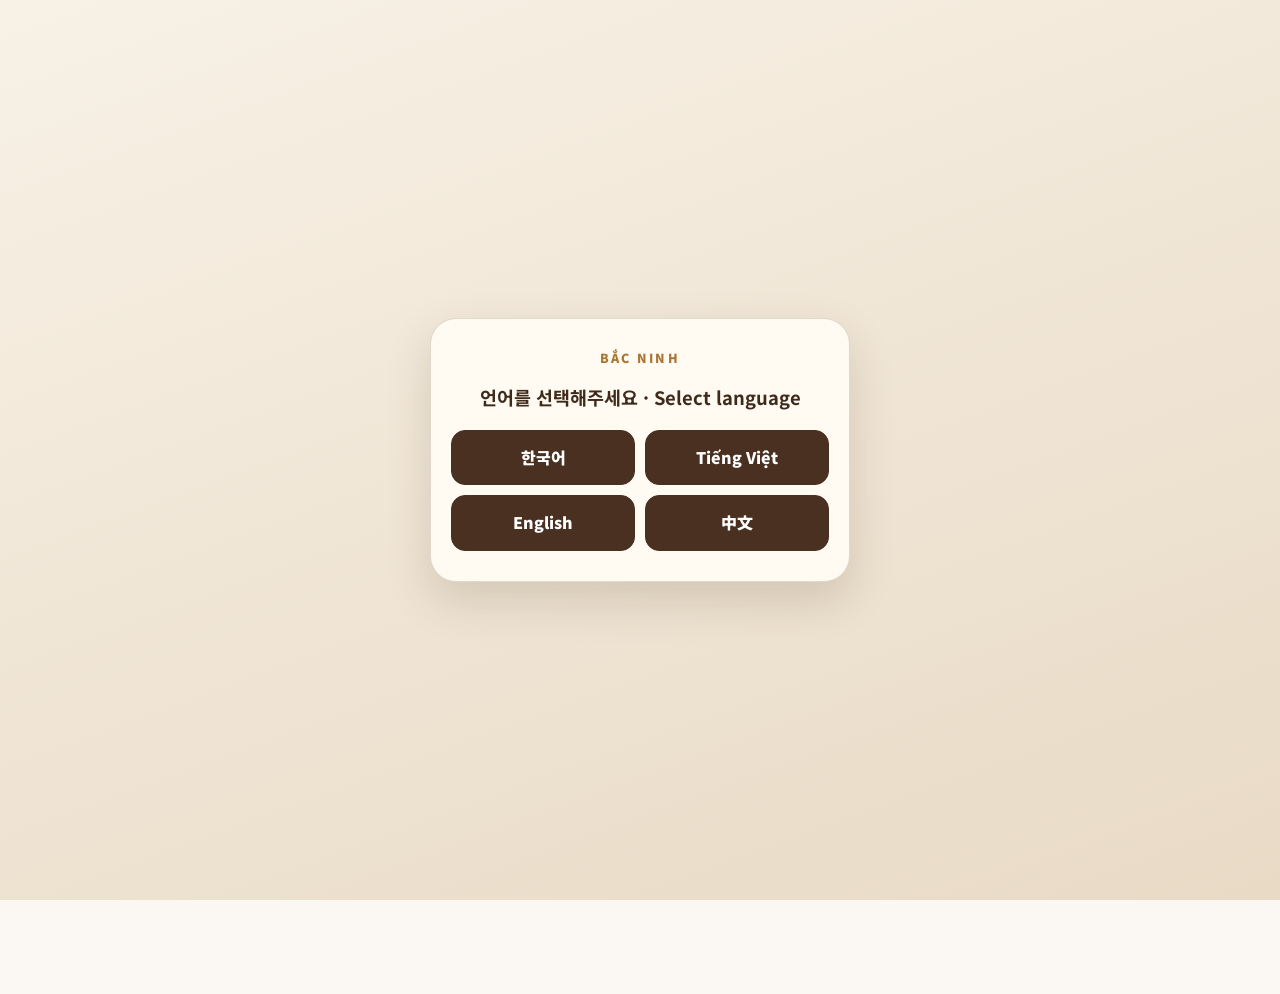
==== index.html @ 171c8b01 "Add files via upload" ====
<!doctype html>
<html lang="ko">
<head>
  <meta charset="utf-8" />
  <meta name="viewport" content="width=device-width, initial-scale=1, viewport-fit=cover" />
  <meta name="theme-color" content="#2b1708" />
  <title>족발신선생 박닌점 메뉴</title>
  <meta name="description" content="족발신선생 박닌점 태블릿 메뉴" />
  <link rel="manifest" href="./manifest.webmanifest" />
  <link rel="icon" type="image/png" sizes="32x32" href="./icons/favicon-32.png" />
  <link rel="apple-touch-icon" sizes="180x180" href="./icons/apple-touch-icon.png" />
  <meta name="mobile-web-app-capable" content="yes" />
  <meta name="apple-mobile-web-app-capable" content="yes" />
  <meta name="apple-mobile-web-app-status-bar-style" content="black-translucent" />
  <meta name="apple-mobile-web-app-title" content="족발신선생" />
  <link rel="preconnect" href="https://fonts.googleapis.com">
  <link rel="preconnect" href="https://fonts.gstatic.com" crossorigin>
  <link href="https://fonts.googleapis.com/css2?family=Noto+Sans+KR:wght@400;500;600;700;800;900&family=Noto+Sans:wght@400;500;700;800&display=swap" rel="stylesheet">
  <link rel="stylesheet" href="css/style.css?v=20260714-4" />
</head>
<body>
  <section id="langScreen" class="lang-screen">
    <div class="lang-box">
      <img class="lang-logo" src="logo.png" alt="족발신선생" onerror="this.style.display='none'">
      <p class="branch">Bắc Ninh</p>
      <h1>언어를 선택해주세요 · Select language</h1>
      <div class="lang-grid">
        <button type="button" data-lang="ko">한국어</button>
        <button type="button" data-lang="vi">Tiếng Việt</button>
        <button type="button" data-lang="en">English</button>
        <button type="button" data-lang="zh">中文</button>
      </div>
    </div>
  </section>

  <div id="app" class="app hidden">
    <header class="topbar">
      <div class="brand-wrap">
        <img class="logo" src="logo.png" alt="족발신선생" onerror="this.style.display='none'">
        <div class="store-text">
          <strong data-t="storeName">족발신선생 박닌점</strong>
          <span>JOKBAL HOUSE · BẮC NINH</span>
        </div>
      </div>
      <div class="top-actions">
        <div class="quick-lang" aria-label="language selector">
          <button type="button" data-switch-lang="ko">KR</button>
          <button type="button" data-switch-lang="vi">VN</button>
          <button type="button" data-switch-lang="en">EN</button>
          <button type="button" data-switch-lang="zh">中文</button>
        </div>
        <a class="map-btn" href="https://maps.app.goo.gl/QWM1S2fRp7ZgiRug9" target="_blank" rel="noopener">📍 <span data-t="map">지도</span></a>
      </div>
    </header>

    <div class="layout">
      <aside class="sidebar">
        <nav id="sideNav" class="side-nav" aria-label="menu categories"></nav>
      </aside>

      <div class="main-panel">
        <section id="hallService" class="service-banner" role="note" aria-live="polite">
          <div class="service-icon" aria-hidden="true">🎁</div>
          <div class="service-copy">
            <span class="service-eyebrow" data-t="freeServiceTarget">적용 메인메뉴 주문 고객</span>
            <strong data-t="freeServiceTitle">홀 무료 서비스</strong>
            <p class="service-choice-title" data-t="freeServiceChoiceTitle">아래 2개 중 1개를 선택해주세요</p>
            <div class="service-choice-row">
              <span class="service-choice"><b aria-hidden="true">🍜</b><span data-t="freeServiceNoodle">쟁반국수</span></span>
              <em data-t="freeServiceOr">또는</em>
              <span class="service-choice"><b aria-hidden="true">🍕</b><span data-t="freeServicePizza">고르곤졸라피자</span></span>
            </div>
            <p class="service-plus" data-t="freeServiceIncluded">+ 짬뽕순두부 + 계란찜도 함께 무료</p>
            <small data-t="freeServiceNote">※ 미니족 메뉴 · 1인 메뉴 · 식사 메뉴 제외</small>
          </div>
          <span class="service-tag" data-t="dineInOnly">홀 식사 한정</span>
        </section>

        <section class="hero">
          <img src="images/half-oven.jpg" alt="화덕 반반메뉴">
          <div class="hero-shade"></div>
          <div class="hero-copy">
            <span data-t="heroKicker">🔥 500°C 화덕의 맛</span>
            <h1 data-t="heroTitle">화덕 반반메뉴</h1>
            <p data-t="heroDescription">족발 · 보쌈 · 매운족발 · 냉채족발 · 매운보쌈 · 화덕족발 · 화덕보쌈 중 2가지 선택</p>
          </div>
        </section>

        <nav id="catNav" class="cat-nav" aria-label="menu categories"></nav>
        <main id="menu" class="menu"></main>
      </div>
    </div>
  </div>

  <div id="photoModal" class="modal hidden" role="dialog" aria-modal="true">
    <button id="modalClose" class="modal-close" type="button" aria-label="close">×</button>
    <img id="modalImg" alt="menu photo">
    <div id="modalCaption" class="modal-caption"></div>
  </div>
  <button id="toTop" class="to-top hidden" type="button" aria-label="top">▲</button>
  <script src="js/app.js?v=20260714-4"></script>
  <script src="js/pwa.js?v=20260714-1"></script>
</body>
</html>
---- css/style.css ----
:root{
  --bg:#15110e; --bg2:#1b1714; --panel:rgba(43,35,29,.72); --panel2:#2d241d;
  --gold:#d4a45f; --gold2:#f3cf8d; --text:#fff4e6; --muted:#bcae9c;
  --red:#c62828; --line:rgba(212,164,95,.22); --shadow:0 14px 34px rgba(0,0,0,.42);
  --radius:20px; --font:'Noto Sans KR','Noto Sans',system-ui,sans-serif;
}
*{box-sizing:border-box;margin:0;padding:0;-webkit-tap-highlight-color:transparent}
html{scroll-behavior:smooth}
body{background:radial-gradient(circle at 50% -120px,rgba(212,164,95,.18),transparent 330px),linear-gradient(180deg,#211914 0%,var(--bg) 42%,#120f0d 100%);color:var(--text);font-family:var(--font);line-height:1.45;word-break:keep-all;overflow-wrap:break-word}
button,a{font:inherit;color:inherit}a{text-decoration:none}button{border:0;background:none;cursor:pointer}.hidden{display:none!important}
.lang-screen{min-height:100svh;display:grid;place-items:center;padding:24px;background:radial-gradient(circle at 50% 0%,rgba(212,164,95,.24),transparent 42%),linear-gradient(180deg,#211914,#120f0d)}
.lang-box{width:min(420px,100%);text-align:center;background:linear-gradient(180deg,rgba(48,38,30,.92),rgba(31,24,19,.96));border:1px solid rgba(212,164,95,.3);border-radius:26px;padding:30px 20px;box-shadow:var(--shadow)}
.lang-logo{width:min(260px,72vw);height:auto;margin-bottom:12px}.branch{color:var(--gold2);font-weight:900;letter-spacing:.18em;text-transform:uppercase;font-size:.78rem}.lang-box h1{font-size:1.15rem;margin:16px 0 20px}.lang-grid{display:grid;grid-template-columns:1fr 1fr;gap:10px}.lang-grid button{padding:15px 8px;border-radius:14px;background:var(--gold);color:#20140d;font-weight:900;font-size:1rem;border:1px solid var(--gold);box-shadow:0 8px 18px rgba(0,0,0,.22)}
.app{max-width:560px;margin:0 auto;min-height:100svh;background:linear-gradient(180deg,rgba(33,25,20,.78),rgba(21,17,14,.96) 260px)}
.top{padding:14px 14px 10px;position:relative}.top-inner{display:flex;align-items:center;gap:10px}.logo{width:82px;max-height:44px;object-fit:contain}.store-text{min-width:0;flex:1}.store-text strong{display:block;font-size:1rem;color:var(--gold2)}.store-text span{display:block;color:var(--muted);font-size:.76rem;white-space:nowrap;overflow:hidden;text-overflow:ellipsis}.small-btn{width:38px;height:38px;border-radius:999px;border:1px solid var(--line);background:rgba(255,255,255,.05);display:grid;place-items:center;font-size:1.05rem;box-shadow:0 6px 18px rgba(0,0,0,.22)}
.action-row{display:grid;grid-template-columns:1fr 1fr;gap:10px;margin-top:12px}.action{text-align:center;border-radius:15px;padding:13px 10px;font-weight:900}.call{background:var(--gold);color:#20140d}.delivery{border:1.5px solid var(--gold);color:var(--gold2);background:rgba(212,164,95,.06)}
.cat-nav{position:sticky;top:0;z-index:20;display:flex;gap:8px;overflow-x:auto;padding:10px 12px;background:rgba(18,15,13,.92);backdrop-filter:blur(10px);border-top:1px solid var(--line);border-bottom:1px solid var(--line);scrollbar-width:none}.cat-nav::-webkit-scrollbar{display:none}.cat-nav button{flex:0 0 auto;display:flex;align-items:center;gap:5px;padding:8px 14px;border-radius:999px;border:1px solid var(--line);color:var(--muted);font-weight:800;font-size:.86rem;white-space:nowrap}.cat-nav button.active{background:var(--gold);color:#20140d;border-color:var(--gold)}
.menu{padding:14px 12px 34px}.section-title{font-size:1.08rem;margin:20px 4px 12px;color:var(--gold2);font-weight:900;display:flex;align-items:center;gap:9px;letter-spacing:-.02em}.section-title:after{content:'';height:1px;background:linear-gradient(90deg,var(--line),transparent);flex:1}.card-grid{display:grid;grid-template-columns:1fr 1fr;gap:11px;margin-bottom:8px}.cat-recommend{grid-template-columns:1fr;gap:14px}.card{background:linear-gradient(180deg,rgba(45,36,29,.78),rgba(32,25,20,.84));border:1px solid rgba(212,164,95,.2);border-radius:var(--radius);overflow:hidden;box-shadow:0 8px 24px rgba(0,0,0,.28);margin-bottom:0}.photo-wrap{position:relative;aspect-ratio:16/10;background:#120c09;overflow:hidden}.photo-wrap img{width:100%;height:100%;object-fit:cover;display:block;transform:scale(1.01)}.photo-wrap:after{content:'';position:absolute;inset:auto 0 0;height:46%;background:linear-gradient(180deg,transparent,rgba(0,0,0,.38));pointer-events:none}.photo-wrap .placeholder{position:absolute;inset:0;display:grid;place-items:center;color:var(--muted);background:linear-gradient(135deg,#241811,#332318);font-weight:900;font-size:.84rem}.photo-wrap.no-image{cursor:default}.photo-wrap.no-image:after{display:none}.badges{position:absolute;left:8px;top:8px;display:flex;gap:5px;flex-wrap:wrap;z-index:2}.badge{padding:4px 8px;border-radius:999px;font-size:.62rem;font-weight:900;box-shadow:0 4px 10px rgba(0,0,0,.35)}.badge.best{background:linear-gradient(180deg,var(--gold2),var(--gold));color:#20140d}.badge.spicy{background:var(--red);color:white}.body{padding:10px 10px 11px}.name-row{display:flex;align-items:flex-start;justify-content:space-between;gap:10px}.name{font-size:.94rem;font-weight:900;line-height:1.24;color:var(--gold2);letter-spacing:-.03em}.subname{color:var(--muted);font-size:.68rem;margin-top:3px;line-height:1.28;display:-webkit-box;-webkit-line-clamp:2;-webkit-box-orient:vertical;overflow:hidden}.price-list{margin-top:8px;display:grid;gap:3px}.price-line{display:flex;justify-content:space-between;align-items:center;border-top:1px solid rgba(255,255,255,.07);padding-top:4px;font-weight:900;font-size:.79rem;gap:4px}.price-line span:first-child{color:var(--muted);font-weight:800}.price-line strong{color:#fff7ed}.price-line.single{border-top:0;padding-top:0;font-size:.88rem}.toggle{width:100%;margin-top:10px;border-radius:11px;border:1px solid rgba(212,164,95,.26);padding:8px 5px;color:var(--gold2);font-weight:900;background:rgba(212,164,95,.07);font-size:.78rem}.detail{display:grid;grid-template-rows:0fr;transition:grid-template-rows .28s ease;margin-top:0;color:var(--muted);font-size:.78rem}.detail>*{overflow:hidden}.card.open .detail{grid-template-rows:1fr;margin-top:10px;border-top:1px solid var(--line);padding-top:10px}.detail-block+.detail-block{margin-top:10px}.detail-title{color:var(--gold2);font-weight:900;margin-bottom:4px}.detail ul{padding-left:18px}.desc{margin-top:8px;color:var(--muted)}
.card.open{grid-column:1/-1}.card.open .photo-wrap{aspect-ratio:16/9}.card.featured{grid-column:1/-1;border-radius:24px;background:linear-gradient(180deg,#34251a,#201610);border-color:rgba(243,207,141,.46);box-shadow:0 18px 44px rgba(0,0,0,.5)}.card.featured .photo-wrap{aspect-ratio:16/9}.card.featured .body{padding:15px 15px 16px}.card.featured .name{font-size:1.22rem}.card.featured .subname{font-size:.8rem;-webkit-line-clamp:3}.card.featured .price-line{font-size:.95rem;padding-top:6px}.card.featured .toggle{font-size:.88rem;padding:11px 6px}.card.featured .badge{font-size:.72rem;padding:6px 10px}.card.featured.open .photo-wrap{aspect-ratio:16/9}
.footer{border-top:1px solid var(--line);padding:24px 14px 38px;text-align:center;color:var(--muted);font-size:.78rem}.footer strong{display:block;color:var(--gold2);font-size:.95rem;margin-bottom:4px}.modal{position:fixed;inset:0;z-index:60;background:rgba(0,0,0,.94);display:grid;place-items:center;padding:18px}.modal img{max-width:100%;max-height:82svh;border-radius:12px;object-fit:contain}.modal-close{position:fixed;right:14px;top:10px;width:44px;height:44px;border-radius:999px;background:rgba(255,255,255,.12);font-size:32px;line-height:1}.modal-caption{position:fixed;left:16px;right:16px;bottom:18px;text-align:center;color:var(--text);font-weight:900}.to-top{position:fixed;right:14px;bottom:18px;z-index:30;width:44px;height:44px;border-radius:999px;background:var(--gold);color:#20140d;font-weight:900;box-shadow:var(--shadow)}
@media (min-width:560px){.app{border-left:1px solid var(--line);border-right:1px solid var(--line)}}@media (max-width:360px){.card-grid{gap:8px}.menu{padding-left:9px;padding-right:9px}.price-line{font-size:.72rem}.name{font-size:.86rem}.card.featured .name{font-size:1.1rem}}
.card.text-only{background:linear-gradient(180deg,rgba(50,39,31,.78),rgba(31,24,19,.86));border-style:solid}
.card.text-only .body{padding:14px 12px 13px;min-height:136px;display:flex;flex-direction:column}
.card.text-only .name{font-size:1rem}
.card.text-only .price-list{margin-top:10px}
.card.text-only .toggle{margin-top:auto}
.inline-badges{display:flex;gap:6px;flex-wrap:wrap;margin-bottom:8px}
.inline-badges .badge{position:static;display:inline-flex;align-items:center;width:max-content}
.card.text-only.open{grid-column:1/-1}
.card.text-only.open .body{min-height:0}
.add-cart{width:100%;margin-top:8px;border-radius:11px;padding:9px 5px;background:linear-gradient(180deg,var(--gold2),var(--gold));color:#20140d;font-weight:950;font-size:.78rem;box-shadow:0 8px 18px rgba(0,0,0,.18)}
.card.featured .add-cart{font-size:.9rem;padding:12px 6px}
.cart-fab{position:fixed;left:50%;bottom:14px;transform:translateX(-50%);z-index:42;display:flex;align-items:center;gap:7px;border-radius:999px;background:rgba(33,25,20,.96);border:1.5px solid var(--gold);color:var(--gold2);padding:11px 15px;font-weight:950;box-shadow:0 14px 34px rgba(0,0,0,.48);backdrop-filter:blur(10px)}
.cart-fab b{min-width:22px;height:22px;border-radius:999px;background:var(--gold);color:#20140d;display:grid;place-items:center;font-size:.78rem}.cart-fab.has-items{background:linear-gradient(180deg,#3a2a1d,#211610)}
.to-top{bottom:76px}.sheet{position:fixed;inset:0;z-index:80;background:rgba(0,0,0,.58);display:flex;align-items:flex-end;justify-content:center;padding:12px}.sheet-card{width:min(560px,100%);max-height:88svh;overflow:auto;background:linear-gradient(180deg,#2f251e,#17120f);border:1px solid rgba(212,164,95,.32);border-radius:24px;box-shadow:0 22px 60px rgba(0,0,0,.62);padding:16px}.sheet-head{display:flex;align-items:center;justify-content:space-between;gap:12px;margin-bottom:12px}.sheet-head strong{color:var(--gold2);font-size:1.05rem}.sheet-head button{width:36px;height:36px;border-radius:999px;background:rgba(255,255,255,.08);font-size:24px;line-height:1}.order-name{padding:11px 12px;border-radius:14px;background:rgba(255,255,255,.05);border:1px solid rgba(255,255,255,.08);margin-bottom:12px}.order-name strong{display:block;color:#fff7ed;font-size:.98rem;line-height:1.35}.choose-title{grid-column:1/-1;color:var(--gold2);font-weight:950;font-size:.86rem;margin:6px 0 2px}.chooser,.half-chooser{display:grid;grid-template-columns:1fr 1fr;gap:8px;margin-bottom:12px}.chooser button,.half-chooser button{border:1px solid rgba(212,164,95,.24);background:rgba(255,255,255,.045);border-radius:13px;padding:10px 9px;text-align:left;color:var(--text);font-weight:850;font-size:.8rem}.chooser button{display:flex;justify-content:space-between;gap:8px;align-items:center}.chooser button strong{color:#fff7ed;white-space:nowrap}.chooser button.selected,.half-chooser button.selected{background:var(--gold);border-color:var(--gold);color:#20140d}.chooser button.selected strong{color:#20140d}.half-chooser{grid-template-columns:1fr}.qty-row{display:flex;align-items:center;justify-content:space-between;border-top:1px solid var(--line);border-bottom:1px solid var(--line);padding:12px 0;margin:6px 0 14px;color:var(--gold2);font-weight:950}.qty-row div{display:flex;align-items:center;gap:12px}.qty-row button,.cart-qty button{width:34px;height:34px;border-radius:999px;background:rgba(255,255,255,.08);border:1px solid var(--line);font-weight:950}.sheet-actions{display:grid;grid-template-columns:1fr 1fr;gap:9px}.sheet-actions button{border-radius:14px;padding:12px 8px;font-weight:950}.sheet-actions .ghost{border:1px solid var(--line);color:var(--gold2);background:rgba(212,164,95,.06)}.sheet-actions .primary{background:var(--gold);color:#20140d}.staff-note{font-size:.8rem;color:var(--muted);background:rgba(255,255,255,.045);border:1px solid rgba(255,255,255,.07);border-radius:13px;padding:10px 11px;margin-bottom:10px}.cart-items{display:grid;gap:9px;margin:10px 0}.cart-empty{padding:26px 10px;text-align:center;color:var(--muted);border:1px dashed var(--line);border-radius:15px}.cart-item{display:grid;grid-template-columns:1fr auto;gap:10px;align-items:center;background:rgba(255,255,255,.045);border:1px solid rgba(255,255,255,.08);border-radius:15px;padding:11px}.cart-item-main strong{display:block;color:#fff7ed;font-size:.88rem;line-height:1.35}.cart-item-main span,.cart-option{display:block;color:var(--muted);font-size:.76rem;margin-top:3px;line-height:1.35}.cart-item-main em{display:block;color:var(--gold2);font-style:normal;font-weight:950;font-size:.82rem;margin-top:5px}.cart-qty{display:flex;align-items:center;gap:8px}.cart-qty b{min-width:20px;text-align:center}.cart-total{display:flex;justify-content:space-between;align-items:center;border-top:1px solid var(--line);padding-top:13px;margin-top:8px;margin-bottom:12px;font-weight:950}.cart-total span{color:var(--gold2)}.cart-total strong{font-size:1.12rem;color:#fff7ed}
@media (max-width:360px){.cart-fab{font-size:.86rem;padding:10px 12px}.chooser{grid-template-columns:1fr}.sheet{padding:8px}.sheet-card{border-radius:20px;padding:13px}.cart-item{grid-template-columns:1fr}.cart-qty{justify-content:flex-end}}


/* v8 tablet cart UX */
.toggle{display:none!important}
.detail{display:none!important}
.add-cart{margin-top:12px!important;padding:12px 8px!important;border-radius:14px!important;font-size:.86rem!important;letter-spacing:-.01em!important;box-shadow:0 10px 22px rgba(212,164,95,.22), inset 0 1px 0 rgba(255,255,255,.28)!important}
.card.featured .add-cart{font-size:1rem!important;padding:14px 10px!important}
.card.text-only .add-cart{margin-top:12px!important}
.half-chooser button{display:flex;justify-content:space-between;gap:10px;align-items:center;text-align:left}
.half-chooser button strong{white-space:nowrap;color:#fff7ed}

/* v9 staff confirmation + clearer POS entry */
.sheet-actions.three{grid-template-columns:.8fr 1fr 1.25fr}
.cart-option-list{display:block;color:#fff7ed;font-size:.82rem;margin-top:6px;line-height:1.45;font-weight:850}
.cart-qty-text{color:var(--gold2)!important;font-weight:950!important;font-size:.82rem!important;margin-top:5px!important}
.staff-card{max-height:92svh}
.staff-items{display:grid;gap:10px;margin:12px 0}
.staff-item{display:grid;grid-template-columns:32px 1fr auto;gap:10px;align-items:center;background:rgba(255,255,255,.055);border:1px solid rgba(255,255,255,.09);border-radius:16px;padding:12px}
.staff-no{width:32px;height:32px;border-radius:999px;background:var(--gold);color:#20140d;display:grid;place-items:center;font-weight:950}
.staff-main strong{display:block;color:#fff7ed;font-size:.98rem;line-height:1.35}
.staff-options{margin-top:6px;color:#fff7ed;font-weight:900;font-size:.9rem;line-height:1.5}
.staff-size{margin-top:5px;color:var(--muted);font-size:.82rem;font-weight:850}
.staff-price{margin-top:6px;color:var(--gold2);font-weight:950;font-size:.88rem}
.staff-qty{min-width:58px;text-align:center;color:var(--muted);font-size:.74rem;font-weight:900}
.staff-qty b{display:block;color:#fff7ed;font-size:1.55rem;line-height:1.1;margin-top:2px}
@media (max-width:360px){.sheet-actions.three{grid-template-columns:1fr}.staff-item{grid-template-columns:28px 1fr}.staff-qty{grid-column:2;display:flex;align-items:center;gap:8px;text-align:left}.staff-qty b{font-size:1.3rem}}
.head-actions{display:flex;align-items:center;gap:8px}.sheet-head .staff-mini{width:auto;height:32px;border-radius:999px;padding:0 11px;font-size:.72rem;font-weight:950;background:rgba(212,164,95,.10);border:1px solid rgba(212,164,95,.28);color:var(--gold2);line-height:1}.cart-actions{grid-template-columns:.75fr 1.25fr}.cart-actions .primary{font-size:1.02rem;box-shadow:0 10px 24px rgba(212,164,95,.18)}
@media (max-width:360px){.cart-actions{grid-template-columns:1fr}.head-actions{gap:5px}.sheet-head .staff-mini{padding:0 9px}}


/* v13: faster tablet ordering UX */
.name{font-size:1.12rem!important;line-height:1.28!important;font-weight:950!important;letter-spacing:-.035em!important}
.subname{font-size:.78rem!important;line-height:1.32!important}
.card.featured .name{font-size:1.42rem!important;line-height:1.25!important}
.card.featured .subname{font-size:.9rem!important}
.card.text-only .name{font-size:1.15rem!important;line-height:1.3!important}
.add-cart{font-size:.95rem!important;padding:13px 8px!important}
.card.featured .add-cart{font-size:1.08rem!important;padding:15px 10px!important}
.cart-toast{position:fixed;left:50%;bottom:76px;transform:translateX(-50%);z-index:95;background:rgba(22,19,16,.96);border:1px solid rgba(212,164,95,.5);color:#fff7ed;border-radius:999px;padding:12px 18px;font-weight:950;font-size:.92rem;box-shadow:0 12px 34px rgba(0,0,0,.48);white-space:nowrap;animation:toastIn .18s ease-out}
@keyframes toastIn{from{opacity:0;transform:translateX(-50%) translateY(8px)}to{opacity:1;transform:translateX(-50%) translateY(0)}}
.cart-fab.bump{animation:cartBump .38s ease-out}
@keyframes cartBump{0%{transform:translateX(-50%) scale(1)}35%{transform:translateX(-50%) scale(1.08)}100%{transform:translateX(-50%) scale(1)}}
@media (max-width:360px){.name{font-size:1.02rem!important}.card.featured .name{font-size:1.28rem!important}.cart-toast{font-size:.84rem;padding:10px 14px}}


/* v14 confirmed light premium tablet UI */
:root{
  --bg:#f5efe5;--bg2:#fffaf2;--panel:#fffdf8;--panel2:#f1e7d7;
  --gold:#b8893f;--gold2:#d7b46a;--text:#352619;--muted:#7c6d5d;
  --red:#b52b24;--line:rgba(92,65,36,.16);--shadow:0 12px 30px rgba(72,48,23,.12);
  --radius:18px;
}
body{background:#e9dfd0;color:var(--text)}
.app{max-width:760px;background:linear-gradient(180deg,#fffaf1 0,#f6efe4 100%);box-shadow:0 0 40px rgba(55,35,15,.12);padding-bottom:92px}
.top{padding:18px 20px 12px;background:rgba(255,250,241,.97);border-bottom:1px solid var(--line)}
.top-inner{gap:12px}.logo{width:92px}.store-text strong{font-size:1.18rem;color:#4a2f1b}.store-text span{color:var(--muted);font-size:.78rem}.small-btn{background:#fff;border-color:var(--line);box-shadow:0 5px 15px rgba(73,47,20,.08)}
.quick-lang{display:flex;justify-content:center;gap:7px;margin-top:14px}.quick-lang button{min-width:50px;padding:8px 11px;border-radius:11px;background:#fff;border:1px solid var(--line);color:#6e5b49;font-size:.78rem;font-weight:900}.quick-lang button.active{background:#46301f;color:#fff;border-color:#46301f;box-shadow:0 5px 14px rgba(70,48,31,.18)}
.action-row{gap:9px;margin-top:10px}.action{padding:10px;border-radius:12px;font-size:.82rem}.call{background:#46301f;color:#fff}.delivery{background:#fff;color:#6a4828;border-color:#c49a5b}
.cat-nav{top:0;padding:11px 15px;background:rgba(247,240,229,.96);border-color:var(--line);gap:8px}.cat-nav button{background:#fff;border:1px solid var(--line);color:#725f4d;padding:10px 15px;border-radius:13px;box-shadow:0 3px 10px rgba(66,44,22,.05)}.cat-nav button.active{background:#b8893f;color:#fff;border-color:#b8893f}
.menu{padding:10px 16px 36px}.section-title{font-size:1.15rem;color:#50351f;margin:24px 2px 13px}.section-title:after{background:linear-gradient(90deg,rgba(80,53,31,.2),transparent)}
.card-grid{gap:13px}.card{background:#fffdf8;border:1px solid rgba(88,61,33,.13);box-shadow:0 8px 24px rgba(80,53,25,.09);border-radius:18px}.photo-wrap{background:#eee4d5;aspect-ratio:4/3}.photo-wrap img{transform:none}.photo-wrap:after{height:28%;background:linear-gradient(180deg,transparent,rgba(37,22,10,.22))}.photo-wrap.blank-photo{background:linear-gradient(135deg,#f1eadf,#e7dccd)}.photo-wrap.blank-photo:after{display:none}.photo-wrap.blank-photo:before{content:'';position:absolute;inset:16%;border:1px dashed rgba(92,65,36,.13);border-radius:14px}.body{padding:13px 13px 14px}.name{color:#3f2b1c!important;font-size:1.08rem!important}.subname{color:#877564!important}.price-line{border-color:rgba(66,43,23,.1);font-size:.86rem}.price-line span:first-child{color:#897663}.price-line strong{color:#5d3a1e}.add-cart{background:#b8893f!important;color:#fff!important;box-shadow:none!important;border-radius:12px!important}.badge.best{background:#b8893f;color:#fff}.badge.spicy{background:#b52b24}
.card.featured{background:#fff;border:1px solid rgba(184,137,63,.48);box-shadow:0 16px 36px rgba(92,60,26,.16);border-radius:22px}.card.featured .photo-wrap{aspect-ratio:16/10}.card.featured .body{padding:16px}.card.featured .name{font-size:1.4rem!important}.card.featured .price-line{font-size:1rem}.card.featured .add-cart{background:#4a3020!important}
.footer{background:#efe5d7;border-color:var(--line);color:#766755}.footer strong{color:#4a3020}
.cart-fab{left:50%;bottom:14px;width:min(720px,calc(100% - 28px));justify-content:center;border-radius:16px;background:#4a3020;color:#fff;border:0;padding:15px 18px;box-shadow:0 13px 30px rgba(55,32,15,.28)}.cart-fab b{background:#d4aa64;color:#352619}.cart-fab.has-items{background:#4a3020}.to-top{background:#b8893f;color:#fff;bottom:82px}
.sheet{background:rgba(42,29,18,.48)}.sheet-card{background:#fffaf2;border-color:rgba(92,65,36,.2);color:#3f2b1c}.sheet-head strong{color:#4a3020}.sheet-head button,.qty-row button,.cart-qty button{background:#f1e7d8;color:#4a3020}.order-name,.staff-note,.cart-item,.staff-item{background:#f7f0e5;border-color:rgba(92,65,36,.1)}.order-name strong,.cart-item-main strong,.staff-main strong,.staff-options{color:#3f2b1c}.chooser button,.half-chooser button{background:#fff;border-color:rgba(92,65,36,.18);color:#4e3a29}.chooser button.selected,.half-chooser button.selected{background:#b8893f;color:#fff;border-color:#b8893f}.chooser button.selected strong{color:#fff}.half-chooser button strong,.chooser button strong{color:#60401f}.qty-row,.cart-total{border-color:var(--line);color:#4a3020}.sheet-actions .ghost{background:#fff;border-color:rgba(92,65,36,.2);color:#664827}.sheet-actions .primary{background:#4a3020;color:#fff}.cart-total span,.cart-item-main em,.staff-price{color:#9d6f2f}.cart-toast{background:#4a3020;color:#fff;border:0}
.lang-screen{background:linear-gradient(160deg,#f8f1e6,#e8dac5)}.lang-box{background:#fffaf2;border-color:rgba(92,65,36,.18);box-shadow:0 18px 45px rgba(70,43,19,.16)}.branch{color:#a97632}.lang-box h1{color:#3f2b1c}.lang-grid button{background:#4a3020;color:#fff;border-color:#4a3020;box-shadow:none}
@media (min-width:680px){.card-grid{grid-template-columns:repeat(2,1fr)}.cat-recommend{grid-template-columns:1fr}.top{padding-left:24px;padding-right:24px}.menu{padding-left:22px;padding-right:22px}}
@media (max-width:460px){.card-grid{grid-template-columns:1fr 1fr}.body{padding:10px}.name{font-size:.98rem!important}.photo-wrap{aspect-ratio:1/1}.card.featured .photo-wrap{aspect-ratio:16/10}.quick-lang button{min-width:44px;padding:7px 8px}}

/* ===== 2026 Premium tablet UI override ===== */
:root{--cream:#fbf8f3;--paper:#fffdf9;--brown:#2b1708;--brown2:#4a2a12;--gold:#c69238;--red:#b62920;--ink:#241a13;--muted2:#74675d;--line2:#eadfd2;--shadow2:0 12px 32px rgba(64,37,16,.10)}
body{background:var(--cream);color:var(--ink);padding-bottom:94px}
.app{max-width:none;background:var(--cream);min-height:100vh}
.topbar{height:94px;padding:16px 30px;display:flex;align-items:center;justify-content:space-between;gap:24px;background:rgba(255,253,249,.96);border-bottom:1px solid var(--line2);position:sticky;top:0;z-index:50;backdrop-filter:blur(12px)}
.brand-wrap{display:flex;align-items:center;gap:15px}.logo{width:220px;max-height:58px;object-fit:contain}.store-text{display:none}.top-actions{display:flex;align-items:center;gap:20px}.quick-lang{display:flex;gap:10px}.quick-lang button{min-width:82px;padding:13px 18px;border:1px solid var(--line2);border-radius:13px;background:white;color:var(--ink);font-size:1.05rem;font-weight:800}.quick-lang button.active{background:var(--brown);color:#fff;border-color:var(--brown)}
.map-btn{display:flex;align-items:center;gap:8px;padding:13px 19px;border:1px solid #dbcbb9;border-radius:13px;background:#fff;font-weight:800;color:var(--ink)}
.layout{display:grid;grid-template-columns:245px minmax(0,1fr);gap:22px;padding:18px 30px 110px;max-width:1680px;margin:auto}.sidebar{position:sticky;top:112px;align-self:start}.side-nav{background:#fff;border:1px solid var(--line2);border-radius:21px;overflow:hidden;box-shadow:var(--shadow2)}.side-nav button{width:100%;padding:20px 22px;text-align:left;border-bottom:1px solid var(--line2);font-size:1.05rem;font-weight:700;color:var(--ink);display:flex;gap:11px;align-items:center}.side-nav button:last-child{border-bottom:0}.side-nav button.active{background:linear-gradient(135deg,var(--brown),var(--brown2));color:#f8cf83}.service-box{margin-top:14px;background:#fffaf2;border:1px solid #ebd4b2;border-radius:18px;padding:17px;line-height:1.7}.service-box strong{color:var(--brown);font-size:1rem}.service-box p{font-size:.86rem;margin-top:7px}.service-box small{color:var(--muted2)}
.main-panel{min-width:0}.hero{height:300px;border-radius:22px;overflow:hidden;position:relative;background:#2d1b0e;box-shadow:var(--shadow2)}.hero img{width:100%;height:100%;object-fit:cover}.hero-shade{position:absolute;inset:0;background:linear-gradient(90deg,rgba(22,10,2,.92) 0%,rgba(22,10,2,.66) 32%,rgba(22,10,2,.05) 72%)}.hero-copy{position:absolute;left:40px;top:50%;transform:translateY(-50%);width:min(430px,47%);color:white}.hero-copy span{color:#f2be58;font-weight:900;font-size:1.1rem}.hero-copy h1{font-size:2.75rem;line-height:1.1;margin:12px 0}.hero-copy p{font-size:1rem;line-height:1.7;color:#f5eee8}
.cat-nav{position:sticky;top:94px;z-index:40;margin-top:16px;padding:0;display:flex;gap:9px;overflow-x:auto;background:rgba(251,248,243,.97);border:0;backdrop-filter:blur(10px)}.cat-nav button{background:#fff;border:1px solid var(--line2);color:var(--ink);font-size:.9rem;padding:11px 17px}.cat-nav button.active{background:var(--brown);color:#fff;border-color:var(--brown)}
.menu{padding:0 0 24px}.section-title{margin:27px 0 13px;color:var(--ink);font-size:1.45rem}.section-title:after{background:linear-gradient(90deg,var(--line2),transparent)}.card-grid{grid-template-columns:repeat(4,minmax(0,1fr));gap:16px}.cat-recommend{grid-template-columns:repeat(2,minmax(0,1fr))}.card,.card.featured{grid-column:auto;background:#fff;border:1px solid var(--line2);border-radius:17px;box-shadow:none;overflow:hidden}.card:hover{box-shadow:var(--shadow2);transform:translateY(-2px)}.card{transition:.2s}.photo-wrap,.card.featured .photo-wrap{aspect-ratio:4/3;background:#fbf8f3}.photo-wrap.blank-photo{background:linear-gradient(180deg,#fff,#faf7f2);position:relative}.photo-wrap.blank-photo:before{content:'♨';position:absolute;inset:0;display:grid;place-items:center;font-size:2.8rem;color:#ddcdbb;opacity:.7}.photo-wrap.blank-photo:after{content:'이미지 준비 중';display:block;position:absolute;left:0;right:0;bottom:22%;height:auto;text-align:center;background:none;color:#b9aa9c;font-size:.78rem}.photo-wrap img{object-fit:cover}.body,.card.featured .body{padding:14px}.name,.card.featured .name{color:var(--ink);font-size:1.03rem}.subname{color:var(--muted2);font-size:.74rem;min-height:38px}.price-list{margin-top:10px}.price-line,.card.featured .price-line{font-size:.9rem;border-color:#f0e7dc}.price-line strong{color:var(--red);font-size:1rem}.add-cart{width:100%;margin-top:13px;background:linear-gradient(135deg,var(--brown),var(--brown2));color:#fff;border-radius:10px;padding:11px;font-weight:800}.badges{left:10px;top:10px}.badge.best{background:var(--gold);color:#fff}.detail{display:none}
.cart-fab{position:fixed!important;left:30px!important;right:30px!important;bottom:18px!important;width:auto!important;height:72px!important;border-radius:18px!important;background:linear-gradient(90deg,#2b1708,#43260f)!important;color:#fff!important;box-shadow:0 10px 35px rgba(43,23,8,.32)!important;display:flex!important;align-items:center!important;justify-content:flex-start!important;padding:0 30px!important;font-size:1.15rem!important;z-index:100!important}.cart-fab b{background:#c99237!important;margin-left:10px!important}.cart-fab:after{content:'장바구니 보기  ›';margin-left:auto;background:linear-gradient(135deg,#c89235,#e1b65d);padding:13px 34px;border-radius:12px;font-weight:900;color:white}
.modal{z-index:200}.sheet{z-index:220}.to-top{bottom:110px}
.footer,.action-row{display:none!important}
@media(max-width:1150px){.card-grid{grid-template-columns:repeat(3,minmax(0,1fr))}.layout{grid-template-columns:210px minmax(0,1fr);padding-left:18px;padding-right:18px}.topbar{padding-left:18px;padding-right:18px}.logo{width:185px}}
@media(max-width:820px){body{padding-bottom:86px}.topbar{height:auto;min-height:78px;padding:11px 13px;flex-wrap:wrap}.logo{width:150px}.top-actions{gap:8px}.quick-lang{gap:5px}.quick-lang button{min-width:48px;padding:9px 8px;font-size:.82rem}.map-btn{padding:9px 10px}.map-btn span{display:none}.layout{display:block;padding:12px 12px 95px}.sidebar{display:none}.hero{height:230px;border-radius:17px}.hero-copy{left:22px;width:62%}.hero-copy h1{font-size:2rem}.hero-copy p{font-size:.78rem;line-height:1.55}.hero-copy span{font-size:.86rem}.cat-nav{top:78px;margin-top:12px;padding:5px 0}.card-grid{grid-template-columns:repeat(2,minmax(0,1fr));gap:10px}.cat-recommend{grid-template-columns:1fr}.body,.card.featured .body{padding:10px}.name,.card.featured .name{font-size:.9rem}.price-line,.card.featured .price-line{font-size:.76rem}.price-line strong{font-size:.84rem}.subname{font-size:.66rem}.add-cart{font-size:.78rem;padding:9px}.cart-fab{left:10px!important;right:10px!important;bottom:10px!important;height:64px!important;padding:0 16px!important}.cart-fab:after{padding:11px 15px;font-size:.9rem}}


/* ===== Requested review fixes ===== */
.store-text{display:block!important;min-width:220px}
.store-text strong{display:block!important;color:#2b1708!important;font-size:1.35rem!important;font-weight:900!important;letter-spacing:-.04em}
.store-text span{display:block!important;color:#8a725f!important;font-size:.72rem!important;letter-spacing:.16em!important;margin-top:2px}
.brand-wrap .logo[style*="display: none"] + .store-text{margin-left:0}

/* Separate oven category */
.side-nav button[data-cat="oven"],.cat-nav button[data-cat="oven"]{font-weight:900}

/* One-person menu uses text-only compact cards */
.cat-solo .card.solo-text-card{min-height:0}
.cat-solo .card.solo-text-card .body{padding:18px 16px}
.cat-solo .card.solo-text-card .subname{min-height:0}
.cat-solo .card.solo-text-card .name{font-size:1.06rem}
.cat-solo .card.solo-text-card .price-list{margin-top:12px}

/* Cart bar corrected: stable bottom bar without content overlap */
.cart-fab{left:30px!important;right:30px!important;bottom:16px!important;height:68px!important;width:auto!important;padding:0 24px!important;border-radius:16px!important;display:flex!important;align-items:center!important;gap:10px!important;justify-content:flex-start!important;overflow:hidden!important;white-space:nowrap!important}
.cart-fab span{font-weight:900!important;color:#fff!important}
.cart-fab b{display:inline-grid!important;place-items:center!important;min-width:28px!important;height:28px!important;margin:0!important;border-radius:999px!important}
.cart-fab:after{content:'장바구니 보기  ›';margin-left:auto!important;position:static!important;display:block!important;background:linear-gradient(135deg,#c89235,#e1b65d)!important;padding:12px 28px!important;border-radius:11px!important;font-weight:900!important;color:#fff!important;line-height:1!important}
@media(max-width:820px){
  .store-text{min-width:0}.store-text strong{font-size:1rem!important}.store-text span{display:none!important}
  .cart-fab{left:10px!important;right:10px!important;bottom:10px!important;height:62px!important;padding:0 14px!important}
  .cart-fab:after{padding:10px 14px!important;font-size:.86rem!important}
}

/* ===== 2026-07 menu image, category navigation and hall-service update ===== */
:root{--topbar-h:94px}
html{scroll-padding-top:calc(var(--topbar-h) + 72px)}
.sidebar{top:calc(var(--topbar-h) + 18px)!important}
.cat-nav{top:var(--topbar-h)!important;scroll-padding-inline:18px;overscroll-behavior-inline:contain}
.cat-nav button,.side-nav button{touch-action:manipulation;-webkit-user-select:none;user-select:none;cursor:pointer;position:relative;z-index:1}
.cat-nav button{min-height:44px;justify-content:center}
.side-nav button{min-height:62px}
.menu-section{display:block;scroll-margin-top:calc(var(--topbar-h) + 72px)}
.menu-section:first-child .section-title{margin-top:22px}

.service-banner{position:relative;isolation:isolate;display:grid;grid-template-columns:auto minmax(0,1fr) auto;align-items:center;gap:18px;margin:16px 0 2px;padding:19px 22px;border:2px solid #d5a34e;border-radius:20px;background:linear-gradient(135deg,#fff9ed 0%,#fff1d2 53%,#f6ddb0 100%);box-shadow:0 12px 28px rgba(92,58,22,.14);overflow:hidden;color:#2b1708}
.service-banner:before{content:'';position:absolute;z-index:-1;width:250px;height:250px;right:-85px;top:-155px;border-radius:50%;background:rgba(198,146,56,.18)}
.service-banner:after{content:'';position:absolute;z-index:-1;inset:auto 0 0;height:4px;background:linear-gradient(90deg,#7f431a,#d6a44e,#7f431a)}
.service-icon{width:58px;height:58px;display:grid;place-items:center;border-radius:17px;background:#2b1708;color:#fff;font-size:1.75rem;box-shadow:0 8px 18px rgba(43,23,8,.22)}
.service-copy{min-width:0}.service-copy strong{display:block;color:#7c3b12;font-size:1.28rem;font-weight:950;letter-spacing:-.04em}.service-copy p{margin-top:4px;color:#2d2117;font-size:1rem;font-weight:850;line-height:1.5}.service-copy small{display:block;margin-top:5px;color:#78624d;font-size:.78rem;font-weight:650;line-height:1.45}
.service-tag{align-self:start;display:inline-flex;align-items:center;justify-content:center;white-space:nowrap;padding:8px 12px;border-radius:999px;background:#a9511d;color:#fff;font-size:.78rem;font-weight:900;box-shadow:0 6px 14px rgba(123,58,21,.18)}

.photo-wrap img{background:#f5eee4}
.card .photo-wrap[role="button"]{touch-action:manipulation}

.cart-fab{transform:none!important;left:30px!important;right:30px!important;width:auto!important;justify-content:flex-start!important}
.cart-fab:after{content:none!important;display:none!important}
.cart-summary{display:flex!important;align-items:center!important;gap:9px!important;min-width:0!important;font-weight:900!important}
.cart-title{overflow:hidden;text-overflow:ellipsis;white-space:nowrap}
.cart-view-label{display:block!important;margin-left:auto!important;padding:12px 28px!important;border-radius:11px!important;background:linear-gradient(135deg,#c89235,#e1b65d)!important;color:#fff!important;font-size:.98rem!important;font-weight:950!important;line-height:1!important;white-space:nowrap!important}
.cart-fab.bump{animation:cartBumpFixed .38s ease-out!important}
@keyframes cartBumpFixed{0%{transform:scale(1)}35%{transform:scale(1.025)}100%{transform:scale(1)}}

#optionChooser button{min-height:55px;touch-action:manipulation}
.qty-row button,.cart-qty button,.sheet-actions button{touch-action:manipulation}

@media(max-width:820px){
  .cat-nav{top:var(--topbar-h)!important;padding:6px 0 7px!important}
  .cat-nav button{min-height:42px;padding:9px 14px!important}
  .service-banner{grid-template-columns:auto minmax(0,1fr);gap:12px;margin-top:12px;padding:15px 15px 16px;border-radius:17px}
  .service-icon{width:48px;height:48px;border-radius:14px;font-size:1.45rem}
  .service-copy strong{font-size:1.06rem}.service-copy p{font-size:.84rem}.service-copy small{font-size:.68rem}
  .service-tag{grid-column:1/-1;justify-self:start;margin-left:60px;margin-top:-5px;padding:6px 10px;font-size:.68rem}
  .cart-fab{left:10px!important;right:10px!important;transform:none!important}
  .cart-view-label{padding:10px 14px!important;font-size:.84rem!important}
}
@media(max-width:430px){
  .service-banner{grid-template-columns:1fr;padding:14px}.service-icon{display:none}.service-tag{grid-column:auto;margin:2px 0 0}
  .cart-fab{gap:7px!important;padding:0 12px!important}.cart-summary{gap:6px!important}.cart-view-label{padding:10px 11px!important;font-size:.78rem!important}
}


/* ===== 2026-07-14 hall service visibility + free-choice options ===== */
.service-banner{
  display:grid!important;
  visibility:visible!important;
  opacity:1!important;
  grid-template-columns:auto minmax(0,1fr) auto!important;
  align-items:center!important;
  gap:18px!important;
  margin:0 0 16px!important;
  padding:20px 22px!important;
  border:3px solid #d49a32!important;
  border-radius:22px!important;
  background:linear-gradient(135deg,#fff4cf 0%,#ffe8a7 56%,#f3cc73 100%)!important;
  box-shadow:0 14px 34px rgba(105,61,15,.2)!important;
  color:#261506!important;
}
.service-icon{
  width:66px!important;
  height:66px!important;
  border-radius:19px!important;
  background:linear-gradient(145deg,#2b1708,#543014)!important;
  font-size:2rem!important;
}
.service-eyebrow{display:inline-flex;align-items:center;width:max-content;max-width:100%;padding:4px 9px;border-radius:999px;background:#fff8e7;color:#8a470e;font-size:.72rem;font-weight:950;letter-spacing:.01em}
.service-copy strong{margin-top:5px!important;color:#7c3108!important;font-size:1.52rem!important;line-height:1.12!important}
.service-choice-title{margin-top:5px!important;color:#37200e!important;font-size:.94rem!important;font-weight:850!important}
.service-choice-row{display:flex;align-items:center;gap:9px;flex-wrap:wrap;margin-top:9px}
.service-choice{display:inline-flex;align-items:center;gap:7px;min-height:39px;padding:8px 12px;border:2px solid rgba(116,58,10,.25);border-radius:12px;background:#fffdf6;color:#351c08;font-size:.96rem;font-weight:950;box-shadow:0 4px 10px rgba(93,54,15,.08)}
.service-choice b{font-size:1.2rem}.service-choice-row em{font-style:normal;color:#9a4c0b;font-size:.75rem;font-weight:950;text-transform:uppercase}
.service-plus{margin-top:8px!important;color:#743405!important;font-size:.94rem!important;font-weight:950!important}
.service-copy small{margin-top:7px!important;color:#6b5036!important;font-size:.76rem!important;font-weight:750!important}
.service-tag{align-self:start!important;background:#8b3f0d!important;padding:9px 13px!important;font-size:.78rem!important}

.gift-eligible{display:flex;align-items:center;justify-content:center;margin-top:10px;padding:7px 8px;border:1px solid #e7bd70;border-radius:9px;background:#fff6de;color:#88420d;font-size:.72rem;font-weight:950;line-height:1.3;text-align:center}
.gift-chooser{margin-top:13px;padding:13px;border:2px solid #e4b45d;border-radius:15px;background:linear-gradient(180deg,#fff9e9,#fff2cf)}
.gift-chooser:empty{display:none}
.gift-chooser-head .choose-title{margin:0;color:#6f3109;font-size:.96rem;font-weight:950}
.gift-chooser-head p{margin:4px 0 10px;color:#765a3d;font-size:.78rem;font-weight:700;line-height:1.45}
.gift-choice-grid{display:grid;grid-template-columns:repeat(2,minmax(0,1fr));gap:9px}
.gift-choice-grid button{min-height:64px;display:flex;align-items:center;justify-content:center;gap:9px;padding:10px;border:2px solid #e4cfaa;border-radius:12px;background:#fff;color:#49301b;font-weight:900;touch-action:manipulation}
.gift-choice-grid button.selected{border-color:#8a430f;background:linear-gradient(135deg,#8a430f,#b66a24);color:#fff;box-shadow:0 7px 16px rgba(115,55,12,.2)}
.gift-choice-icon{font-size:1.45rem}.gift-choice-grid strong{font-size:.88rem}
.cart-option-list div:has(> .gift-option){color:#8a430f;font-weight:900}

@media(max-width:820px){
  .service-banner{grid-template-columns:auto minmax(0,1fr)!important;gap:12px!important;margin-bottom:13px!important;padding:15px!important;border-radius:18px!important}
  .service-icon{width:52px!important;height:52px!important;border-radius:15px!important;font-size:1.55rem!important}
  .service-copy strong{font-size:1.18rem!important}
  .service-choice-title{font-size:.8rem!important}
  .service-choice-row{gap:6px;margin-top:7px}
  .service-choice{min-height:35px;padding:7px 9px;font-size:.79rem;border-radius:10px}
  .service-choice b{font-size:1rem}.service-choice-row em{font-size:.65rem}
  .service-plus{font-size:.8rem!important}.service-copy small{font-size:.66rem!important}
  .service-tag{grid-column:1/-1!important;justify-self:start!important;margin:0!important;padding:6px 10px!important;font-size:.66rem!important}
  .gift-eligible{font-size:.64rem;padding:6px 5px;margin-top:8px}
}
@media(max-width:430px){
  .service-banner{grid-template-columns:44px minmax(0,1fr)!important;padding:13px 12px!important}
  .service-icon{display:grid!important;width:44px!important;height:44px!important;font-size:1.3rem!important}
  .service-eyebrow{font-size:.61rem;padding:3px 7px}
  .service-copy strong{font-size:1.06rem!important}
  .service-choice-row{display:grid;grid-template-columns:1fr;gap:5px}
  .service-choice{justify-content:flex-start;width:100%}
  .service-choice-row em{display:none}
  .service-tag{grid-column:1/-1!important}
  .gift-choice-grid{grid-template-columns:1fr}
}


/* Cart readability for the light theme */
.cart-option-list{color:#5f4b39!important;font-weight:800!important}
.cart-option-list .gift-option-line{margin-top:5px;padding:6px 8px;border-radius:8px;background:#fff0c7;color:#823d0a!important;font-weight:950!important}
.staff-options{color:#4a3020!important}
.staff-options .staff-gift-option-line{margin-top:5px;padding:6px 8px;border-radius:8px;background:#fff0c7;color:#823d0a!important;font-weight:950!important}
.cart-total strong{color:#4a3020!important}
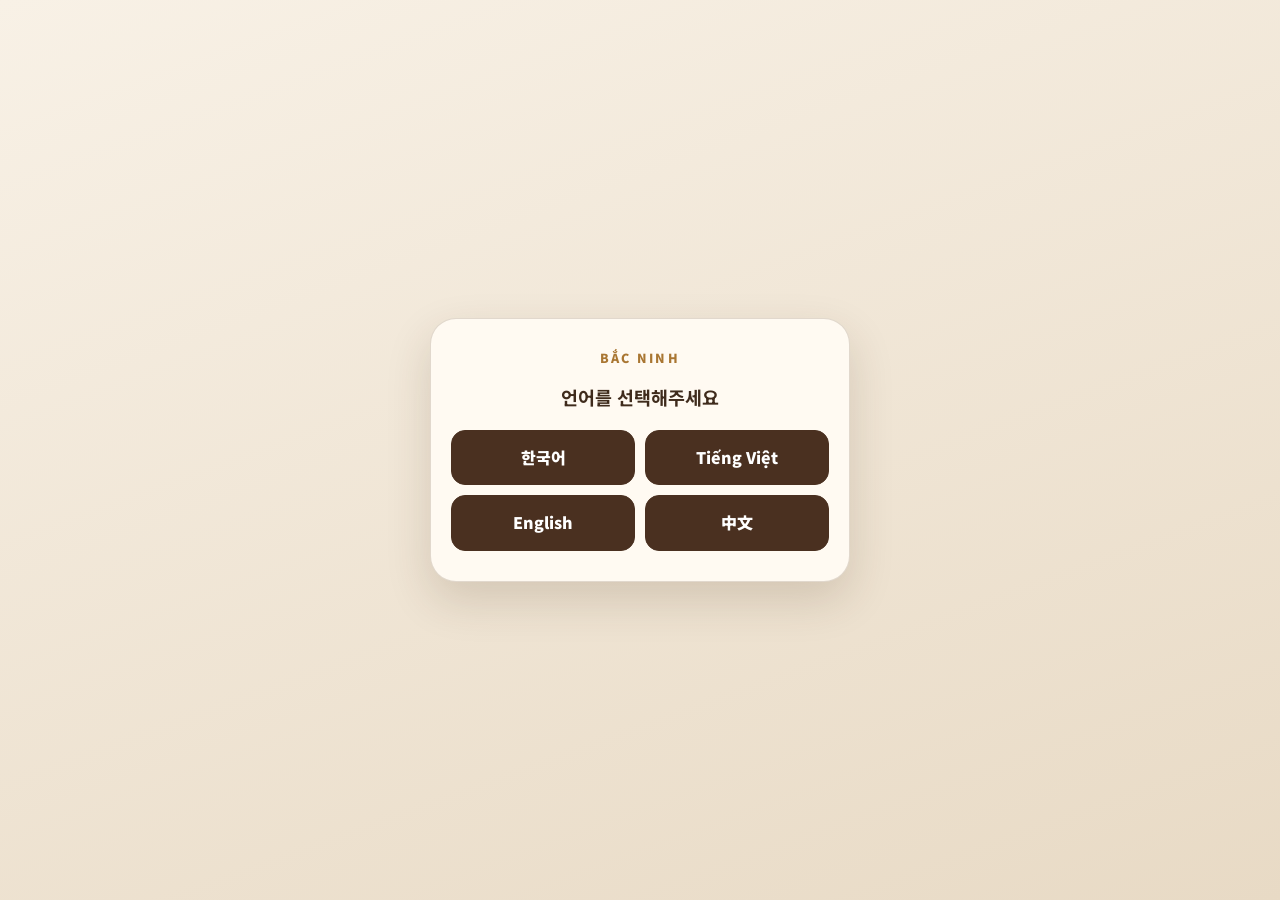
==== commit b609c391: "Add files via upload" ====
--- a/index.html
+++ b/index.html
@@ -3,32 +3,30 @@
 <head>
   <meta charset="utf-8" />
   <meta name="viewport" content="width=device-width, initial-scale=1, viewport-fit=cover" />
-  <meta name="theme-color" content="#2b1708" />
   <title>족발신선생 박닌점 메뉴</title>
   <meta name="description" content="족발신선생 박닌점 태블릿 메뉴" />
   <link rel="manifest" href="./manifest.webmanifest" />
-  <link rel="icon" type="image/png" sizes="32x32" href="./icons/favicon-32.png" />
-  <link rel="apple-touch-icon" sizes="180x180" href="./icons/apple-touch-icon.png" />
+  <meta name="theme-color" content="#2b1407" />
   <meta name="mobile-web-app-capable" content="yes" />
   <meta name="apple-mobile-web-app-capable" content="yes" />
   <meta name="apple-mobile-web-app-status-bar-style" content="black-translucent" />
   <meta name="apple-mobile-web-app-title" content="족발신선생" />
+  <link rel="icon" type="image/png" sizes="192x192" href="./icons/icon-192.png" />
+  <link rel="apple-touch-icon" href="./icons/icon-192.png" />
   <link rel="preconnect" href="https://fonts.googleapis.com">
   <link rel="preconnect" href="https://fonts.gstatic.com" crossorigin>
   <link href="https://fonts.googleapis.com/css2?family=Noto+Sans+KR:wght@400;500;600;700;800;900&family=Noto+Sans:wght@400;500;700;800&display=swap" rel="stylesheet">
-  <link rel="stylesheet" href="css/style.css?v=20260714-4" />
+  <link rel="stylesheet" href="css/style.css" />
 </head>
 <body>
   <section id="langScreen" class="lang-screen">
     <div class="lang-box">
       <img class="lang-logo" src="logo.png" alt="족발신선생" onerror="this.style.display='none'">
       <p class="branch">Bắc Ninh</p>
-      <h1>언어를 선택해주세요 · Select language</h1>
+      <h1>언어를 선택해주세요</h1>
       <div class="lang-grid">
-        <button type="button" data-lang="ko">한국어</button>
-        <button type="button" data-lang="vi">Tiếng Việt</button>
-        <button type="button" data-lang="en">English</button>
-        <button type="button" data-lang="zh">中文</button>
+        <button data-lang="ko">한국어</button><button data-lang="vi">Tiếng Việt</button>
+        <button data-lang="en">English</button><button data-lang="zh">中文</button>
       </div>
     </div>
   </section>
@@ -37,55 +35,37 @@
     <header class="topbar">
       <div class="brand-wrap">
         <img class="logo" src="logo.png" alt="족발신선생" onerror="this.style.display='none'">
-        <div class="store-text">
-          <strong data-t="storeName">족발신선생 박닌점</strong>
-          <span>JOKBAL HOUSE · BẮC NINH</span>
-        </div>
+        <div class="store-text"><strong data-t="storeName">족발신선생 박닌점</strong><span>JOKBAL HOUSE · BẮC NINH</span></div>
       </div>
       <div class="top-actions">
         <div class="quick-lang" aria-label="language selector">
-          <button type="button" data-switch-lang="ko">KR</button>
-          <button type="button" data-switch-lang="vi">VN</button>
-          <button type="button" data-switch-lang="en">EN</button>
-          <button type="button" data-switch-lang="zh">中文</button>
+          <button type="button" data-switch-lang="ko">KR</button><button type="button" data-switch-lang="vi">VN</button>
+          <button type="button" data-switch-lang="en">EN</button><button type="button" data-switch-lang="zh">中文</button>
         </div>
-        <a class="map-btn" href="https://maps.app.goo.gl/QWM1S2fRp7ZgiRug9" target="_blank" rel="noopener">📍 <span data-t="map">지도</span></a>
+        <a class="map-btn" href="https://maps.app.goo.gl/QWM1S2fRp7ZgiRug9" target="_blank" rel="noopener">📍 <span>지도</span></a>
       </div>
     </header>
 
     <div class="layout">
       <aside class="sidebar">
         <nav id="sideNav" class="side-nav" aria-label="menu categories"></nav>
+        <div class="service-box">
+          <strong>🎁 홀 무료 서비스</strong>
+          <p>쟁반국수 또는 고르곤졸라피자<br>+ 짬뽕순두부 + 계란찜</p>
+          <small>※ 미니족 메뉴 · 1인 메뉴 · 식사 메뉴 제외</small>
+        </div>
       </aside>
 
       <div class="main-panel">
-        <section id="hallService" class="service-banner" role="note" aria-live="polite">
-          <div class="service-icon" aria-hidden="true">🎁</div>
-          <div class="service-copy">
-            <span class="service-eyebrow" data-t="freeServiceTarget">적용 메인메뉴 주문 고객</span>
-            <strong data-t="freeServiceTitle">홀 무료 서비스</strong>
-            <p class="service-choice-title" data-t="freeServiceChoiceTitle">아래 2개 중 1개를 선택해주세요</p>
-            <div class="service-choice-row">
-              <span class="service-choice"><b aria-hidden="true">🍜</b><span data-t="freeServiceNoodle">쟁반국수</span></span>
-              <em data-t="freeServiceOr">또는</em>
-              <span class="service-choice"><b aria-hidden="true">🍕</b><span data-t="freeServicePizza">고르곤졸라피자</span></span>
-            </div>
-            <p class="service-plus" data-t="freeServiceIncluded">+ 짬뽕순두부 + 계란찜도 함께 무료</p>
-            <small data-t="freeServiceNote">※ 미니족 메뉴 · 1인 메뉴 · 식사 메뉴 제외</small>
-          </div>
-          <span class="service-tag" data-t="dineInOnly">홀 식사 한정</span>
-        </section>
-
         <section class="hero">
           <img src="images/half-oven.jpg" alt="화덕 반반메뉴">
           <div class="hero-shade"></div>
           <div class="hero-copy">
-            <span data-t="heroKicker">🔥 500°C 화덕의 맛</span>
-            <h1 data-t="heroTitle">화덕 반반메뉴</h1>
-            <p data-t="heroDescription">족발 · 보쌈 · 매운족발 · 냉채족발 · 매운보쌈 · 화덕족발 · 화덕보쌈 중 2가지 선택</p>
+            <span>🔥 500°C 화덕의 맛</span>
+            <h1>화덕 반반메뉴</h1>
+            <p>족발 · 보쌈 · 매운족발 · 냉채족발 · 매운보쌈 · 화덕족발 · 화덕보쌈 중 2가지 선택</p>
           </div>
         </section>
-
         <nav id="catNav" class="cat-nav" aria-label="menu categories"></nav>
         <main id="menu" class="menu"></main>
       </div>
@@ -93,12 +73,16 @@
   </div>
 
   <div id="photoModal" class="modal hidden" role="dialog" aria-modal="true">
-    <button id="modalClose" class="modal-close" type="button" aria-label="close">×</button>
-    <img id="modalImg" alt="menu photo">
-    <div id="modalCaption" class="modal-caption"></div>
+    <button id="modalClose" class="modal-close" type="button">×</button><img id="modalImg" alt="menu photo"><div id="modalCaption" class="modal-caption"></div>
   </div>
-  <button id="toTop" class="to-top hidden" type="button" aria-label="top">▲</button>
-  <script src="js/app.js?v=20260714-4"></script>
-  <script src="js/pwa.js?v=20260714-1"></script>
+  <button id="toTop" class="to-top hidden" type="button">▲</button>
+  <script src="js/app.js"></script>
+  <script>
+    if ('serviceWorker' in navigator) {
+      window.addEventListener('load', () => {
+        navigator.serviceWorker.register('./service-worker.js').catch(console.error);
+      });
+    }
+  </script>
 </body>
 </html>
--- a/css/style.css
+++ b/css/style.css
@@ -148,126 +148,43 @@
   .cart-fab:after{padding:10px 14px!important;font-size:.86rem!important}
 }
 
-/* ===== 2026-07 menu image, category navigation and hall-service update ===== */
-:root{--topbar-h:94px}
-html{scroll-padding-top:calc(var(--topbar-h) + 72px)}
-.sidebar{top:calc(var(--topbar-h) + 18px)!important}
-.cat-nav{top:var(--topbar-h)!important;scroll-padding-inline:18px;overscroll-behavior-inline:contain}
-.cat-nav button,.side-nav button{touch-action:manipulation;-webkit-user-select:none;user-select:none;cursor:pointer;position:relative;z-index:1}
-.cat-nav button{min-height:44px;justify-content:center}
-.side-nav button{min-height:62px}
-.menu-section{display:block;scroll-margin-top:calc(var(--topbar-h) + 72px)}
-.menu-section:first-child .section-title{margin-top:22px}
 
-.service-banner{position:relative;isolation:isolate;display:grid;grid-template-columns:auto minmax(0,1fr) auto;align-items:center;gap:18px;margin:16px 0 2px;padding:19px 22px;border:2px solid #d5a34e;border-radius:20px;background:linear-gradient(135deg,#fff9ed 0%,#fff1d2 53%,#f6ddb0 100%);box-shadow:0 12px 28px rgba(92,58,22,.14);overflow:hidden;color:#2b1708}
-.service-banner:before{content:'';position:absolute;z-index:-1;width:250px;height:250px;right:-85px;top:-155px;border-radius:50%;background:rgba(198,146,56,.18)}
-.service-banner:after{content:'';position:absolute;z-index:-1;inset:auto 0 0;height:4px;background:linear-gradient(90deg,#7f431a,#d6a44e,#7f431a)}
-.service-icon{width:58px;height:58px;display:grid;place-items:center;border-radius:17px;background:#2b1708;color:#fff;font-size:1.75rem;box-shadow:0 8px 18px rgba(43,23,8,.22)}
-.service-copy{min-width:0}.service-copy strong{display:block;color:#7c3b12;font-size:1.28rem;font-weight:950;letter-spacing:-.04em}.service-copy p{margin-top:4px;color:#2d2117;font-size:1rem;font-weight:850;line-height:1.5}.service-copy small{display:block;margin-top:5px;color:#78624d;font-size:.78rem;font-weight:650;line-height:1.45}
-.service-tag{align-self:start;display:inline-flex;align-items:center;justify-content:center;white-space:nowrap;padding:8px 12px;border-radius:999px;background:#a9511d;color:#fff;font-size:.78rem;font-weight:900;box-shadow:0 6px 14px rgba(123,58,21,.18)}
+/* ===== Landscape tablet refinements ===== */
+@media (orientation: landscape) and (min-width: 821px){
+  body{padding-bottom:0!important}
+  .topbar{
+    display:grid!important;
+    grid-template-columns:auto minmax(180px,1fr) auto!important;
+    align-items:center!important;
+    gap:20px!important;
+  }
+  .brand-wrap{min-width:max-content}
+  .top-actions{justify-self:end}
 
-.photo-wrap img{background:#f5eee4}
-.card .photo-wrap[role="button"]{touch-action:manipulation}
+  /* Move cart into the empty center area of the header */
+  .topbar > .cart-fab{
+    position:static!important;
+    left:auto!important;
+    right:auto!important;
+    bottom:auto!important;
+    width:min(360px,100%)!important;
+    height:54px!important;
+    justify-self:center!important;
+    padding:0 18px!important;
+    border-radius:14px!important;
+    box-shadow:none!important;
+    font-size:1rem!important;
+    z-index:auto!important;
+  }
+  .topbar > .cart-fab:after{
+    content:'장바구니 보기  ›'!important;
+    padding:10px 16px!important;
+    font-size:.9rem!important;
+  }
 
-.cart-fab{transform:none!important;left:30px!important;right:30px!important;width:auto!important;justify-content:flex-start!important}
-.cart-fab:after{content:none!important;display:none!important}
-.cart-summary{display:flex!important;align-items:center!important;gap:9px!important;min-width:0!important;font-weight:900!important}
-.cart-title{overflow:hidden;text-overflow:ellipsis;white-space:nowrap}
-.cart-view-label{display:block!important;margin-left:auto!important;padding:12px 28px!important;border-radius:11px!important;background:linear-gradient(135deg,#c89235,#e1b65d)!important;color:#fff!important;font-size:.98rem!important;font-weight:950!important;line-height:1!important;white-space:nowrap!important}
-.cart-fab.bump{animation:cartBumpFixed .38s ease-out!important}
-@keyframes cartBumpFixed{0%{transform:scale(1)}35%{transform:scale(1.025)}100%{transform:scale(1)}}
-
-#optionChooser button{min-height:55px;touch-action:manipulation}
-.qty-row button,.cart-qty button,.sheet-actions button{touch-action:manipulation}
-
-@media(max-width:820px){
-  .cat-nav{top:var(--topbar-h)!important;padding:6px 0 7px!important}
-  .cat-nav button{min-height:42px;padding:9px 14px!important}
-  .service-banner{grid-template-columns:auto minmax(0,1fr);gap:12px;margin-top:12px;padding:15px 15px 16px;border-radius:17px}
-  .service-icon{width:48px;height:48px;border-radius:14px;font-size:1.45rem}
-  .service-copy strong{font-size:1.06rem}.service-copy p{font-size:.84rem}.service-copy small{font-size:.68rem}
-  .service-tag{grid-column:1/-1;justify-self:start;margin-left:60px;margin-top:-5px;padding:6px 10px;font-size:.68rem}
-  .cart-fab{left:10px!important;right:10px!important;transform:none!important}
-  .cart-view-label{padding:10px 14px!important;font-size:.84rem!important}
+  /* Landscape already has the left category rail */
+  #catNav{display:none!important}
+  .layout{padding-bottom:30px!important}
+  .sidebar{top:112px}
+  .to-top{bottom:28px!important}
 }
-@media(max-width:430px){
-  .service-banner{grid-template-columns:1fr;padding:14px}.service-icon{display:none}.service-tag{grid-column:auto;margin:2px 0 0}
-  .cart-fab{gap:7px!important;padding:0 12px!important}.cart-summary{gap:6px!important}.cart-view-label{padding:10px 11px!important;font-size:.78rem!important}
-}
-
-
-/* ===== 2026-07-14 hall service visibility + free-choice options ===== */
-.service-banner{
-  display:grid!important;
-  visibility:visible!important;
-  opacity:1!important;
-  grid-template-columns:auto minmax(0,1fr) auto!important;
-  align-items:center!important;
-  gap:18px!important;
-  margin:0 0 16px!important;
-  padding:20px 22px!important;
-  border:3px solid #d49a32!important;
-  border-radius:22px!important;
-  background:linear-gradient(135deg,#fff4cf 0%,#ffe8a7 56%,#f3cc73 100%)!important;
-  box-shadow:0 14px 34px rgba(105,61,15,.2)!important;
-  color:#261506!important;
-}
-.service-icon{
-  width:66px!important;
-  height:66px!important;
-  border-radius:19px!important;
-  background:linear-gradient(145deg,#2b1708,#543014)!important;
-  font-size:2rem!important;
-}
-.service-eyebrow{display:inline-flex;align-items:center;width:max-content;max-width:100%;padding:4px 9px;border-radius:999px;background:#fff8e7;color:#8a470e;font-size:.72rem;font-weight:950;letter-spacing:.01em}
-.service-copy strong{margin-top:5px!important;color:#7c3108!important;font-size:1.52rem!important;line-height:1.12!important}
-.service-choice-title{margin-top:5px!important;color:#37200e!important;font-size:.94rem!important;font-weight:850!important}
-.service-choice-row{display:flex;align-items:center;gap:9px;flex-wrap:wrap;margin-top:9px}
-.service-choice{display:inline-flex;align-items:center;gap:7px;min-height:39px;padding:8px 12px;border:2px solid rgba(116,58,10,.25);border-radius:12px;background:#fffdf6;color:#351c08;font-size:.96rem;font-weight:950;box-shadow:0 4px 10px rgba(93,54,15,.08)}
-.service-choice b{font-size:1.2rem}.service-choice-row em{font-style:normal;color:#9a4c0b;font-size:.75rem;font-weight:950;text-transform:uppercase}
-.service-plus{margin-top:8px!important;color:#743405!important;font-size:.94rem!important;font-weight:950!important}
-.service-copy small{margin-top:7px!important;color:#6b5036!important;font-size:.76rem!important;font-weight:750!important}
-.service-tag{align-self:start!important;background:#8b3f0d!important;padding:9px 13px!important;font-size:.78rem!important}
-
-.gift-eligible{display:flex;align-items:center;justify-content:center;margin-top:10px;padding:7px 8px;border:1px solid #e7bd70;border-radius:9px;background:#fff6de;color:#88420d;font-size:.72rem;font-weight:950;line-height:1.3;text-align:center}
-.gift-chooser{margin-top:13px;padding:13px;border:2px solid #e4b45d;border-radius:15px;background:linear-gradient(180deg,#fff9e9,#fff2cf)}
-.gift-chooser:empty{display:none}
-.gift-chooser-head .choose-title{margin:0;color:#6f3109;font-size:.96rem;font-weight:950}
-.gift-chooser-head p{margin:4px 0 10px;color:#765a3d;font-size:.78rem;font-weight:700;line-height:1.45}
-.gift-choice-grid{display:grid;grid-template-columns:repeat(2,minmax(0,1fr));gap:9px}
-.gift-choice-grid button{min-height:64px;display:flex;align-items:center;justify-content:center;gap:9px;padding:10px;border:2px solid #e4cfaa;border-radius:12px;background:#fff;color:#49301b;font-weight:900;touch-action:manipulation}
-.gift-choice-grid button.selected{border-color:#8a430f;background:linear-gradient(135deg,#8a430f,#b66a24);color:#fff;box-shadow:0 7px 16px rgba(115,55,12,.2)}
-.gift-choice-icon{font-size:1.45rem}.gift-choice-grid strong{font-size:.88rem}
-.cart-option-list div:has(> .gift-option){color:#8a430f;font-weight:900}
-
-@media(max-width:820px){
-  .service-banner{grid-template-columns:auto minmax(0,1fr)!important;gap:12px!important;margin-bottom:13px!important;padding:15px!important;border-radius:18px!important}
-  .service-icon{width:52px!important;height:52px!important;border-radius:15px!important;font-size:1.55rem!important}
-  .service-copy strong{font-size:1.18rem!important}
-  .service-choice-title{font-size:.8rem!important}
-  .service-choice-row{gap:6px;margin-top:7px}
-  .service-choice{min-height:35px;padding:7px 9px;font-size:.79rem;border-radius:10px}
-  .service-choice b{font-size:1rem}.service-choice-row em{font-size:.65rem}
-  .service-plus{font-size:.8rem!important}.service-copy small{font-size:.66rem!important}
-  .service-tag{grid-column:1/-1!important;justify-self:start!important;margin:0!important;padding:6px 10px!important;font-size:.66rem!important}
-  .gift-eligible{font-size:.64rem;padding:6px 5px;margin-top:8px}
-}
-@media(max-width:430px){
-  .service-banner{grid-template-columns:44px minmax(0,1fr)!important;padding:13px 12px!important}
-  .service-icon{display:grid!important;width:44px!important;height:44px!important;font-size:1.3rem!important}
-  .service-eyebrow{font-size:.61rem;padding:3px 7px}
-  .service-copy strong{font-size:1.06rem!important}
-  .service-choice-row{display:grid;grid-template-columns:1fr;gap:5px}
-  .service-choice{justify-content:flex-start;width:100%}
-  .service-choice-row em{display:none}
-  .service-tag{grid-column:1/-1!important}
-  .gift-choice-grid{grid-template-columns:1fr}
-}
-
-
-/* Cart readability for the light theme */
-.cart-option-list{color:#5f4b39!important;font-weight:800!important}
-.cart-option-list .gift-option-line{margin-top:5px;padding:6px 8px;border-radius:8px;background:#fff0c7;color:#823d0a!important;font-weight:950!important}
-.staff-options{color:#4a3020!important}
-.staff-options .staff-gift-option-line{margin-top:5px;padding:6px 8px;border-radius:8px;background:#fff0c7;color:#823d0a!important;font-weight:950!important}
-.cart-total strong{color:#4a3020!important}
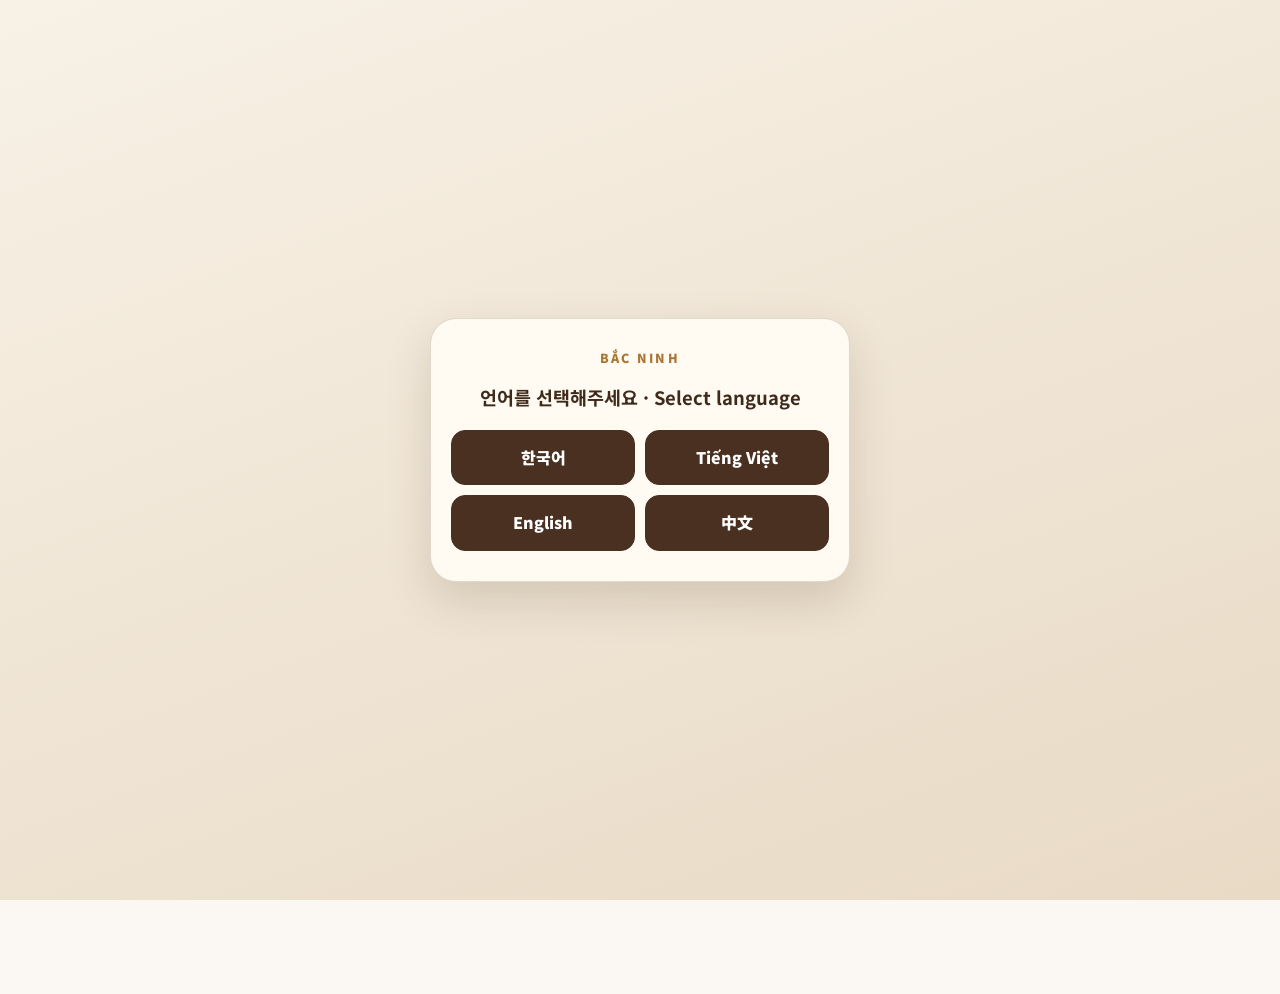
==== commit dbdecd97: "Add files via upload" ====
--- a/index.html
+++ b/index.html
@@ -3,30 +3,26 @@
 <head>
   <meta charset="utf-8" />
   <meta name="viewport" content="width=device-width, initial-scale=1, viewport-fit=cover" />
+  <meta name="theme-color" content="#2b1708" />
   <title>족발신선생 박닌점 메뉴</title>
   <meta name="description" content="족발신선생 박닌점 태블릿 메뉴" />
   <link rel="manifest" href="./manifest.webmanifest" />
-  <meta name="theme-color" content="#2b1407" />
-  <meta name="mobile-web-app-capable" content="yes" />
-  <meta name="apple-mobile-web-app-capable" content="yes" />
-  <meta name="apple-mobile-web-app-status-bar-style" content="black-translucent" />
-  <meta name="apple-mobile-web-app-title" content="족발신선생" />
-  <link rel="icon" type="image/png" sizes="192x192" href="./icons/icon-192.png" />
-  <link rel="apple-touch-icon" href="./icons/icon-192.png" />
   <link rel="preconnect" href="https://fonts.googleapis.com">
   <link rel="preconnect" href="https://fonts.gstatic.com" crossorigin>
   <link href="https://fonts.googleapis.com/css2?family=Noto+Sans+KR:wght@400;500;600;700;800;900&family=Noto+Sans:wght@400;500;700;800&display=swap" rel="stylesheet">
-  <link rel="stylesheet" href="css/style.css" />
+  <link rel="stylesheet" href="css/style.css?v=20260714-3" />
 </head>
 <body>
   <section id="langScreen" class="lang-screen">
     <div class="lang-box">
       <img class="lang-logo" src="logo.png" alt="족발신선생" onerror="this.style.display='none'">
       <p class="branch">Bắc Ninh</p>
-      <h1>언어를 선택해주세요</h1>
+      <h1>언어를 선택해주세요 · Select language</h1>
       <div class="lang-grid">
-        <button data-lang="ko">한국어</button><button data-lang="vi">Tiếng Việt</button>
-        <button data-lang="en">English</button><button data-lang="zh">中文</button>
+        <button type="button" data-lang="ko">한국어</button>
+        <button type="button" data-lang="vi">Tiếng Việt</button>
+        <button type="button" data-lang="en">English</button>
+        <button type="button" data-lang="zh">中文</button>
       </div>
     </div>
   </section>
@@ -35,37 +31,55 @@
     <header class="topbar">
       <div class="brand-wrap">
         <img class="logo" src="logo.png" alt="족발신선생" onerror="this.style.display='none'">
-        <div class="store-text"><strong data-t="storeName">족발신선생 박닌점</strong><span>JOKBAL HOUSE · BẮC NINH</span></div>
+        <div class="store-text">
+          <strong data-t="storeName">족발신선생 박닌점</strong>
+          <span>JOKBAL HOUSE · BẮC NINH</span>
+        </div>
       </div>
       <div class="top-actions">
         <div class="quick-lang" aria-label="language selector">
-          <button type="button" data-switch-lang="ko">KR</button><button type="button" data-switch-lang="vi">VN</button>
-          <button type="button" data-switch-lang="en">EN</button><button type="button" data-switch-lang="zh">中文</button>
+          <button type="button" data-switch-lang="ko">KR</button>
+          <button type="button" data-switch-lang="vi">VN</button>
+          <button type="button" data-switch-lang="en">EN</button>
+          <button type="button" data-switch-lang="zh">中文</button>
         </div>
-        <a class="map-btn" href="https://maps.app.goo.gl/QWM1S2fRp7ZgiRug9" target="_blank" rel="noopener">📍 <span>지도</span></a>
+        <a class="map-btn" href="https://maps.app.goo.gl/QWM1S2fRp7ZgiRug9" target="_blank" rel="noopener">📍 <span data-t="map">지도</span></a>
       </div>
     </header>
 
     <div class="layout">
       <aside class="sidebar">
         <nav id="sideNav" class="side-nav" aria-label="menu categories"></nav>
-        <div class="service-box">
-          <strong>🎁 홀 무료 서비스</strong>
-          <p>쟁반국수 또는 고르곤졸라피자<br>+ 짬뽕순두부 + 계란찜</p>
-          <small>※ 미니족 메뉴 · 1인 메뉴 · 식사 메뉴 제외</small>
-        </div>
       </aside>
 
       <div class="main-panel">
+        <section id="hallService" class="service-banner" role="note" aria-live="polite">
+          <div class="service-icon" aria-hidden="true">🎁</div>
+          <div class="service-copy">
+            <span class="service-eyebrow" data-t="freeServiceTarget">적용 메인메뉴 주문 고객</span>
+            <strong data-t="freeServiceTitle">홀 무료 서비스</strong>
+            <p class="service-choice-title" data-t="freeServiceChoiceTitle">아래 2개 중 1개를 선택해주세요</p>
+            <div class="service-choice-row">
+              <span class="service-choice"><b aria-hidden="true">🍜</b><span data-t="freeServiceNoodle">쟁반국수</span></span>
+              <em data-t="freeServiceOr">또는</em>
+              <span class="service-choice"><b aria-hidden="true">🍕</b><span data-t="freeServicePizza">고르곤졸라피자</span></span>
+            </div>
+            <p class="service-plus" data-t="freeServiceIncluded">+ 짬뽕순두부 + 계란찜도 함께 무료</p>
+            <small data-t="freeServiceNote">※ 미니족 메뉴 · 1인 메뉴 · 식사 메뉴 제외</small>
+          </div>
+          <span class="service-tag" data-t="dineInOnly">홀 식사 한정</span>
+        </section>
+
         <section class="hero">
           <img src="images/half-oven.jpg" alt="화덕 반반메뉴">
           <div class="hero-shade"></div>
           <div class="hero-copy">
-            <span>🔥 500°C 화덕의 맛</span>
-            <h1>화덕 반반메뉴</h1>
-            <p>족발 · 보쌈 · 매운족발 · 냉채족발 · 매운보쌈 · 화덕족발 · 화덕보쌈 중 2가지 선택</p>
+            <span data-t="heroKicker">🔥 500°C 화덕의 맛</span>
+            <h1 data-t="heroTitle">화덕 반반메뉴</h1>
+            <p data-t="heroDescription">족발 · 보쌈 · 매운족발 · 냉채족발 · 매운보쌈 · 화덕족발 · 화덕보쌈 중 2가지 선택</p>
           </div>
         </section>
+
         <nav id="catNav" class="cat-nav" aria-label="menu categories"></nav>
         <main id="menu" class="menu"></main>
       </div>
@@ -73,10 +87,12 @@
   </div>
 
   <div id="photoModal" class="modal hidden" role="dialog" aria-modal="true">
-    <button id="modalClose" class="modal-close" type="button">×</button><img id="modalImg" alt="menu photo"><div id="modalCaption" class="modal-caption"></div>
+    <button id="modalClose" class="modal-close" type="button" aria-label="close">×</button>
+    <img id="modalImg" alt="menu photo">
+    <div id="modalCaption" class="modal-caption"></div>
   </div>
-  <button id="toTop" class="to-top hidden" type="button">▲</button>
-  <script src="js/app.js"></script>
+  <button id="toTop" class="to-top hidden" type="button" aria-label="top">▲</button>
+  <script src="js/app.js?v=20260714-3"></script>
   <script>
     if ('serviceWorker' in navigator) {
       window.addEventListener('load', () => {
--- a/css/style.css
+++ b/css/style.css
@@ -148,43 +148,136 @@
   .cart-fab:after{padding:10px 14px!important;font-size:.86rem!important}
 }
 
-
-/* ===== Landscape tablet refinements ===== */
-@media (orientation: landscape) and (min-width: 821px){
-  body{padding-bottom:0!important}
-  .topbar{
-    display:grid!important;
-    grid-template-columns:auto minmax(180px,1fr) auto!important;
-    align-items:center!important;
-    gap:20px!important;
-  }
-  .brand-wrap{min-width:max-content}
-  .top-actions{justify-self:end}
-
-  /* Move cart into the empty center area of the header */
-  .topbar > .cart-fab{
-    position:static!important;
-    left:auto!important;
-    right:auto!important;
-    bottom:auto!important;
-    width:min(360px,100%)!important;
-    height:54px!important;
-    justify-self:center!important;
-    padding:0 18px!important;
-    border-radius:14px!important;
-    box-shadow:none!important;
-    font-size:1rem!important;
-    z-index:auto!important;
-  }
-  .topbar > .cart-fab:after{
-    content:'장바구니 보기  ›'!important;
-    padding:10px 16px!important;
-    font-size:.9rem!important;
-  }
-
-  /* Landscape already has the left category rail */
+/* ===== 2026-07 menu image, category navigation and hall-service update ===== */
+:root{--topbar-h:94px}
+html{scroll-padding-top:calc(var(--topbar-h) + 72px)}
+.sidebar{top:calc(var(--topbar-h) + 18px)!important}
+.cat-nav{top:var(--topbar-h)!important;scroll-padding-inline:18px;overscroll-behavior-inline:contain}
+.cat-nav button,.side-nav button{touch-action:manipulation;-webkit-user-select:none;user-select:none;cursor:pointer;position:relative;z-index:1}
+.cat-nav button{min-height:44px;justify-content:center}
+.side-nav button{min-height:62px}
+.menu-section{display:block;scroll-margin-top:calc(var(--topbar-h) + 72px)}
+.menu-section:first-child .section-title{margin-top:22px}
+
+.service-banner{position:relative;isolation:isolate;display:grid;grid-template-columns:auto minmax(0,1fr) auto;align-items:center;gap:18px;margin:16px 0 2px;padding:19px 22px;border:2px solid #d5a34e;border-radius:20px;background:linear-gradient(135deg,#fff9ed 0%,#fff1d2 53%,#f6ddb0 100%);box-shadow:0 12px 28px rgba(92,58,22,.14);overflow:hidden;color:#2b1708}
+.service-banner:before{content:'';position:absolute;z-index:-1;width:250px;height:250px;right:-85px;top:-155px;border-radius:50%;background:rgba(198,146,56,.18)}
+.service-banner:after{content:'';position:absolute;z-index:-1;inset:auto 0 0;height:4px;background:linear-gradient(90deg,#7f431a,#d6a44e,#7f431a)}
+.service-icon{width:58px;height:58px;display:grid;place-items:center;border-radius:17px;background:#2b1708;color:#fff;font-size:1.75rem;box-shadow:0 8px 18px rgba(43,23,8,.22)}
+.service-copy{min-width:0}.service-copy strong{display:block;color:#7c3b12;font-size:1.28rem;font-weight:950;letter-spacing:-.04em}.service-copy p{margin-top:4px;color:#2d2117;font-size:1rem;font-weight:850;line-height:1.5}.service-copy small{display:block;margin-top:5px;color:#78624d;font-size:.78rem;font-weight:650;line-height:1.45}
+.service-tag{align-self:start;display:inline-flex;align-items:center;justify-content:center;white-space:nowrap;padding:8px 12px;border-radius:999px;background:#a9511d;color:#fff;font-size:.78rem;font-weight:900;box-shadow:0 6px 14px rgba(123,58,21,.18)}
+
+.photo-wrap img{background:#f5eee4}
+.card .photo-wrap[role="button"]{touch-action:manipulation}
+
+.cart-fab{transform:none!important;left:30px!important;right:30px!important;width:auto!important;justify-content:flex-start!important}
+.cart-fab:after{content:none!important;display:none!important}
+.cart-summary{display:flex!important;align-items:center!important;gap:9px!important;min-width:0!important;font-weight:900!important}
+.cart-title{overflow:hidden;text-overflow:ellipsis;white-space:nowrap}
+.cart-view-label{display:block!important;margin-left:auto!important;padding:12px 28px!important;border-radius:11px!important;background:linear-gradient(135deg,#c89235,#e1b65d)!important;color:#fff!important;font-size:.98rem!important;font-weight:950!important;line-height:1!important;white-space:nowrap!important}
+.cart-fab.bump{animation:cartBumpFixed .38s ease-out!important}
+@keyframes cartBumpFixed{0%{transform:scale(1)}35%{transform:scale(1.025)}100%{transform:scale(1)}}
+
+#optionChooser button{min-height:55px;touch-action:manipulation}
+.qty-row button,.cart-qty button,.sheet-actions button{touch-action:manipulation}
+
+@media(max-width:820px){
+  .cat-nav{top:var(--topbar-h)!important;padding:6px 0 7px!important}
+  .cat-nav button{min-height:42px;padding:9px 14px!important}
+  .service-banner{grid-template-columns:auto minmax(0,1fr);gap:12px;margin-top:12px;padding:15px 15px 16px;border-radius:17px}
+  .service-icon{width:48px;height:48px;border-radius:14px;font-size:1.45rem}
+  .service-copy strong{font-size:1.06rem}.service-copy p{font-size:.84rem}.service-copy small{font-size:.68rem}
+  .service-tag{grid-column:1/-1;justify-self:start;margin-left:60px;margin-top:-5px;padding:6px 10px;font-size:.68rem}
+  .cart-fab{left:10px!important;right:10px!important;transform:none!important}
+  .cart-view-label{padding:10px 14px!important;font-size:.84rem!important}
+}
+@media(max-width:430px){
+  .service-banner{grid-template-columns:1fr;padding:14px}.service-icon{display:none}.service-tag{grid-column:auto;margin:2px 0 0}
+  .cart-fab{gap:7px!important;padding:0 12px!important}.cart-summary{gap:6px!important}.cart-view-label{padding:10px 11px!important;font-size:.78rem!important}
+}
+
+
+/* ===== 2026-07-14 hall service visibility + free-choice options ===== */
+.service-banner{
+  display:grid!important;
+  visibility:visible!important;
+  opacity:1!important;
+  grid-template-columns:auto minmax(0,1fr) auto!important;
+  align-items:center!important;
+  gap:18px!important;
+  margin:0 0 16px!important;
+  padding:20px 22px!important;
+  border:3px solid #d49a32!important;
+  border-radius:22px!important;
+  background:linear-gradient(135deg,#fff4cf 0%,#ffe8a7 56%,#f3cc73 100%)!important;
+  box-shadow:0 14px 34px rgba(105,61,15,.2)!important;
+  color:#261506!important;
+}
+.service-icon{
+  width:66px!important;
+  height:66px!important;
+  border-radius:19px!important;
+  background:linear-gradient(145deg,#2b1708,#543014)!important;
+  font-size:2rem!important;
+}
+.service-eyebrow{display:inline-flex;align-items:center;width:max-content;max-width:100%;padding:4px 9px;border-radius:999px;background:#fff8e7;color:#8a470e;font-size:.72rem;font-weight:950;letter-spacing:.01em}
+.service-copy strong{margin-top:5px!important;color:#7c3108!important;font-size:1.52rem!important;line-height:1.12!important}
+.service-choice-title{margin-top:5px!important;color:#37200e!important;font-size:.94rem!important;font-weight:850!important}
+.service-choice-row{display:flex;align-items:center;gap:9px;flex-wrap:wrap;margin-top:9px}
+.service-choice{display:inline-flex;align-items:center;gap:7px;min-height:39px;padding:8px 12px;border:2px solid rgba(116,58,10,.25);border-radius:12px;background:#fffdf6;color:#351c08;font-size:.96rem;font-weight:950;box-shadow:0 4px 10px rgba(93,54,15,.08)}
+.service-choice b{font-size:1.2rem}.service-choice-row em{font-style:normal;color:#9a4c0b;font-size:.75rem;font-weight:950;text-transform:uppercase}
+.service-plus{margin-top:8px!important;color:#743405!important;font-size:.94rem!important;font-weight:950!important}
+.service-copy small{margin-top:7px!important;color:#6b5036!important;font-size:.76rem!important;font-weight:750!important}
+.service-tag{align-self:start!important;background:#8b3f0d!important;padding:9px 13px!important;font-size:.78rem!important}
+
+.gift-eligible{display:flex;align-items:center;justify-content:center;margin-top:10px;padding:7px 8px;border:1px solid #e7bd70;border-radius:9px;background:#fff6de;color:#88420d;font-size:.72rem;font-weight:950;line-height:1.3;text-align:center}
+.gift-chooser{margin-top:13px;padding:13px;border:2px solid #e4b45d;border-radius:15px;background:linear-gradient(180deg,#fff9e9,#fff2cf)}
+.gift-chooser:empty{display:none}
+.gift-chooser-head .choose-title{margin:0;color:#6f3109;font-size:.96rem;font-weight:950}
+.gift-chooser-head p{margin:4px 0 10px;color:#765a3d;font-size:.78rem;font-weight:700;line-height:1.45}
+.gift-choice-grid{display:grid;grid-template-columns:repeat(2,minmax(0,1fr));gap:9px}
+.gift-choice-grid button{min-height:64px;display:flex;align-items:center;justify-content:center;gap:9px;padding:10px;border:2px solid #e4cfaa;border-radius:12px;background:#fff;color:#49301b;font-weight:900;touch-action:manipulation}
+.gift-choice-grid button.selected{border-color:#8a430f;background:linear-gradient(135deg,#8a430f,#b66a24);color:#fff;box-shadow:0 7px 16px rgba(115,55,12,.2)}
+.gift-choice-icon{font-size:1.45rem}.gift-choice-grid strong{font-size:.88rem}
+.cart-option-list div:has(> .gift-option){color:#8a430f;font-weight:900}
+
+@media(max-width:820px){
+  .service-banner{grid-template-columns:auto minmax(0,1fr)!important;gap:12px!important;margin-bottom:13px!important;padding:15px!important;border-radius:18px!important}
+  .service-icon{width:52px!important;height:52px!important;border-radius:15px!important;font-size:1.55rem!important}
+  .service-copy strong{font-size:1.18rem!important}
+  .service-choice-title{font-size:.8rem!important}
+  .service-choice-row{gap:6px;margin-top:7px}
+  .service-choice{min-height:35px;padding:7px 9px;font-size:.79rem;border-radius:10px}
+  .service-choice b{font-size:1rem}.service-choice-row em{font-size:.65rem}
+  .service-plus{font-size:.8rem!important}.service-copy small{font-size:.66rem!important}
+  .service-tag{grid-column:1/-1!important;justify-self:start!important;margin:0!important;padding:6px 10px!important;font-size:.66rem!important}
+  .gift-eligible{font-size:.64rem;padding:6px 5px;margin-top:8px}
+}
+@media(max-width:430px){
+  .service-banner{grid-template-columns:44px minmax(0,1fr)!important;padding:13px 12px!important}
+  .service-icon{display:grid!important;width:44px!important;height:44px!important;font-size:1.3rem!important}
+  .service-eyebrow{font-size:.61rem;padding:3px 7px}
+  .service-copy strong{font-size:1.06rem!important}
+  .service-choice-row{display:grid;grid-template-columns:1fr;gap:5px}
+  .service-choice{justify-content:flex-start;width:100%}
+  .service-choice-row em{display:none}
+  .service-tag{grid-column:1/-1!important}
+  .gift-choice-grid{grid-template-columns:1fr}
+}
+
+
+/* Cart readability for the light theme */
+.cart-option-list{color:#5f4b39!important;font-weight:800!important}
+.cart-option-list .gift-option-line{margin-top:5px;padding:6px 8px;border-radius:8px;background:#fff0c7;color:#823d0a!important;font-weight:950!important}
+.staff-options{color:#4a3020!important}
+.staff-options .staff-gift-option-line{margin-top:5px;padding:6px 8px;border-radius:8px;background:#fff0c7;color:#823d0a!important;font-weight:950!important}
+.cart-total strong{color:#4a3020!important}
+
+/* ===== Custom landscape kiosk adjustments ===== */
+@media (orientation: landscape) and (min-width:821px){
+  .topbar{display:grid!important;grid-template-columns:auto auto auto!important;align-items:center!important}
+  .topbar .cart-fab{position:static!important;width:180px!important;height:48px!important;padding:0 12px!important;justify-content:center!important;box-shadow:none!important}
+  .cart-view-label{display:none!important}
   #catNav{display:none!important}
-  .layout{padding-bottom:30px!important}
-  .sidebar{top:112px}
-  .to-top{bottom:28px!important}
-}
+  .card-grid{grid-template-columns:repeat(3,minmax(0,1fr))!important}
+  .hero{height:240px!important}
+}
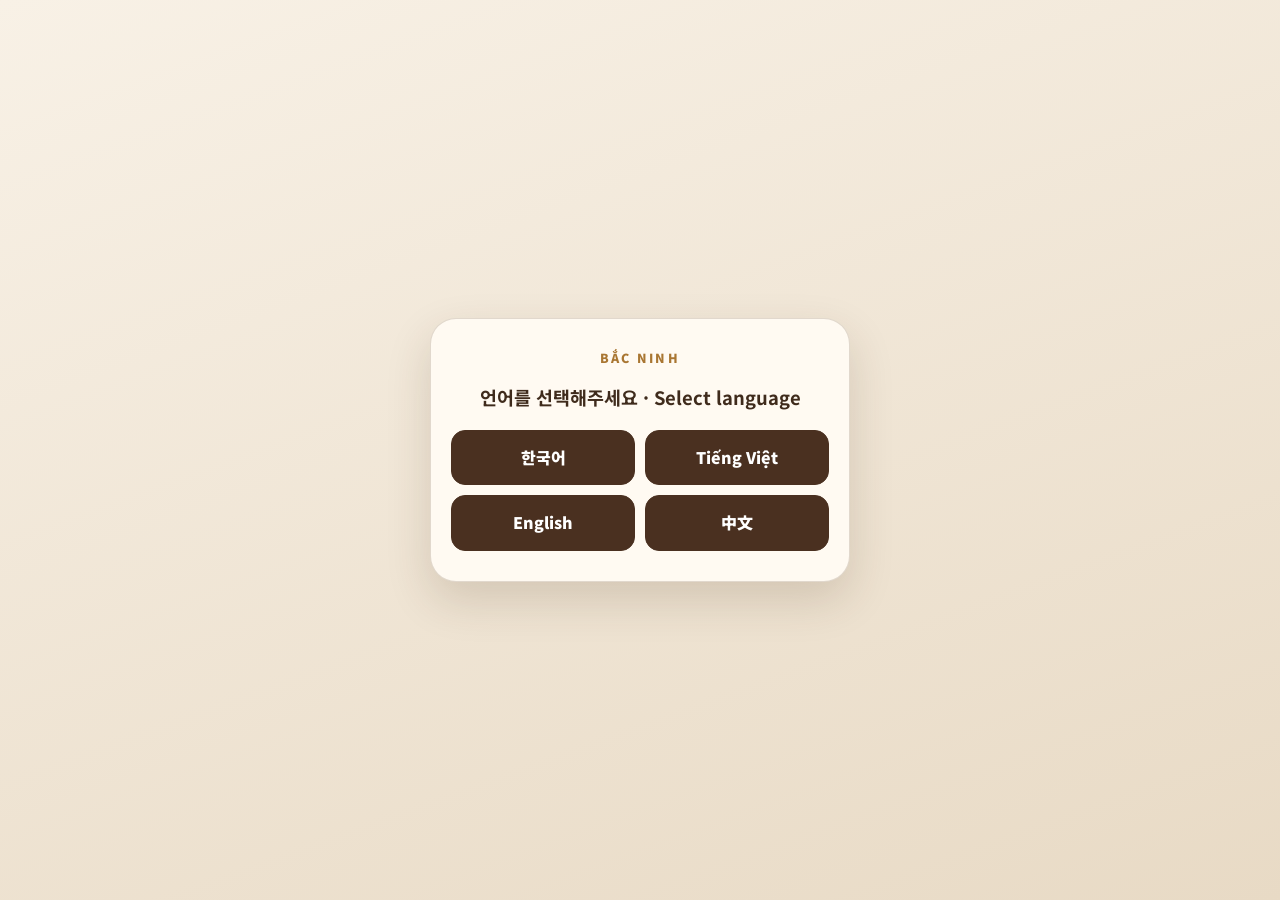
==== commit 01f4e079: "Add files via upload" ====
--- a/index.html
+++ b/index.html
@@ -10,7 +10,7 @@
   <link rel="preconnect" href="https://fonts.googleapis.com">
   <link rel="preconnect" href="https://fonts.gstatic.com" crossorigin>
   <link href="https://fonts.googleapis.com/css2?family=Noto+Sans+KR:wght@400;500;600;700;800;900&family=Noto+Sans:wght@400;500;700;800&display=swap" rel="stylesheet">
-  <link rel="stylesheet" href="css/style.css?v=20260714-3" />
+  <link rel="stylesheet" href="css/style.css?v=20260714-4" />
 </head>
 <body>
   <section id="langScreen" class="lang-screen">
@@ -92,7 +92,8 @@
     <div id="modalCaption" class="modal-caption"></div>
   </div>
   <button id="toTop" class="to-top hidden" type="button" aria-label="top">▲</button>
-  <script src="js/app.js?v=20260714-3"></script>
+  <script src="js/app.js?v=20260714-4"></script>
+  <script type="module" src="js/order-client.js?v=20260714-1"></script>
   <script>
     if ('serviceWorker' in navigator) {
       window.addEventListener('load', () => {
--- a/css/style.css
+++ b/css/style.css
@@ -281,3 +281,8 @@
   .card-grid{grid-template-columns:repeat(3,minmax(0,1fr))!important}
   .hero{height:240px!important}
 }
+
+/* ===== 2026-07-14 realtime customer order workflow ===== */
+.table-badge{display:inline-flex;align-items:center;justify-content:center;gap:6px;min-height:38px;max-width:150px;padding:8px 11px;border:1px solid #dfd0bf;border-radius:11px;background:#fff;color:#75543a;font-size:.76rem;font-weight:950;white-space:nowrap;overflow:hidden;text-overflow:ellipsis}.table-badge span{overflow:hidden;text-overflow:ellipsis}.table-badge.configured{border-color:#d2a253;background:#fff5dc;color:#78410f}.brand-wrap .table-badge{margin-left:3px;flex:0 1 auto}.table-label{display:block;margin:4px 0 7px;color:#5a3b25;font-size:.82rem;font-weight:950}.table-input{width:100%;min-height:52px;margin-bottom:16px;padding:0 14px;border:1px solid #d9c7b3;border-radius:12px;background:#fff;color:#352418;font-size:1rem;outline:none}.table-input:focus{border-color:#b8893f;box-shadow:0 0 0 3px rgba(184,137,63,.14)}.realtime-cart-actions{grid-template-columns:.65fr .9fr 1.7fr!important}.order-submit{font-size:.98rem!important}.order-submit:disabled{opacity:.42;cursor:not-allowed;box-shadow:none!important}.status-card{position:relative;width:min(470px,100%)!important;padding:28px 24px!important;text-align:center}.status-close{position:absolute;right:13px;top:13px;width:36px!important;height:36px!important}.status-icon{display:grid;place-items:center;width:72px;height:72px;margin:0 auto 13px;border-radius:23px;background:#fff0ce;font-size:2.25rem}.status-card h2{margin:0;color:#3c2819;font-size:1.45rem}.status-card>p{margin:8px 0 18px;color:#765e4c;font-weight:750;line-height:1.55}.status-meta{display:flex;justify-content:center;gap:9px;flex-wrap:wrap;margin-bottom:18px}.status-meta span{padding:8px 11px;border-radius:999px;background:#f4eadc;color:#573b28;font-size:.76rem;font-weight:900}#tableSheet,#orderStatusSheet{align-items:center}.table-card{width:min(440px,100%)!important}.cart-card{width:min(680px,100%)!important}
+@media (orientation:landscape) and (min-width:821px){body{padding-bottom:0!important}.brand-wrap{min-width:0!important}.store-text{min-width:0!important}.brand-wrap .table-badge{max-width:125px}.topbar .cart-fab{flex:0 0 180px!important}.realtime-cart-actions{grid-template-columns:.65fr .9fr 1.7fr!important}}
+@media(max-width:820px){.brand-wrap{flex:1 1 100%;justify-content:space-between}.brand-wrap .table-badge{margin-left:auto}.realtime-cart-actions{grid-template-columns:1fr!important}.order-submit{min-height:54px}.status-card{padding:25px 18px!important}}
